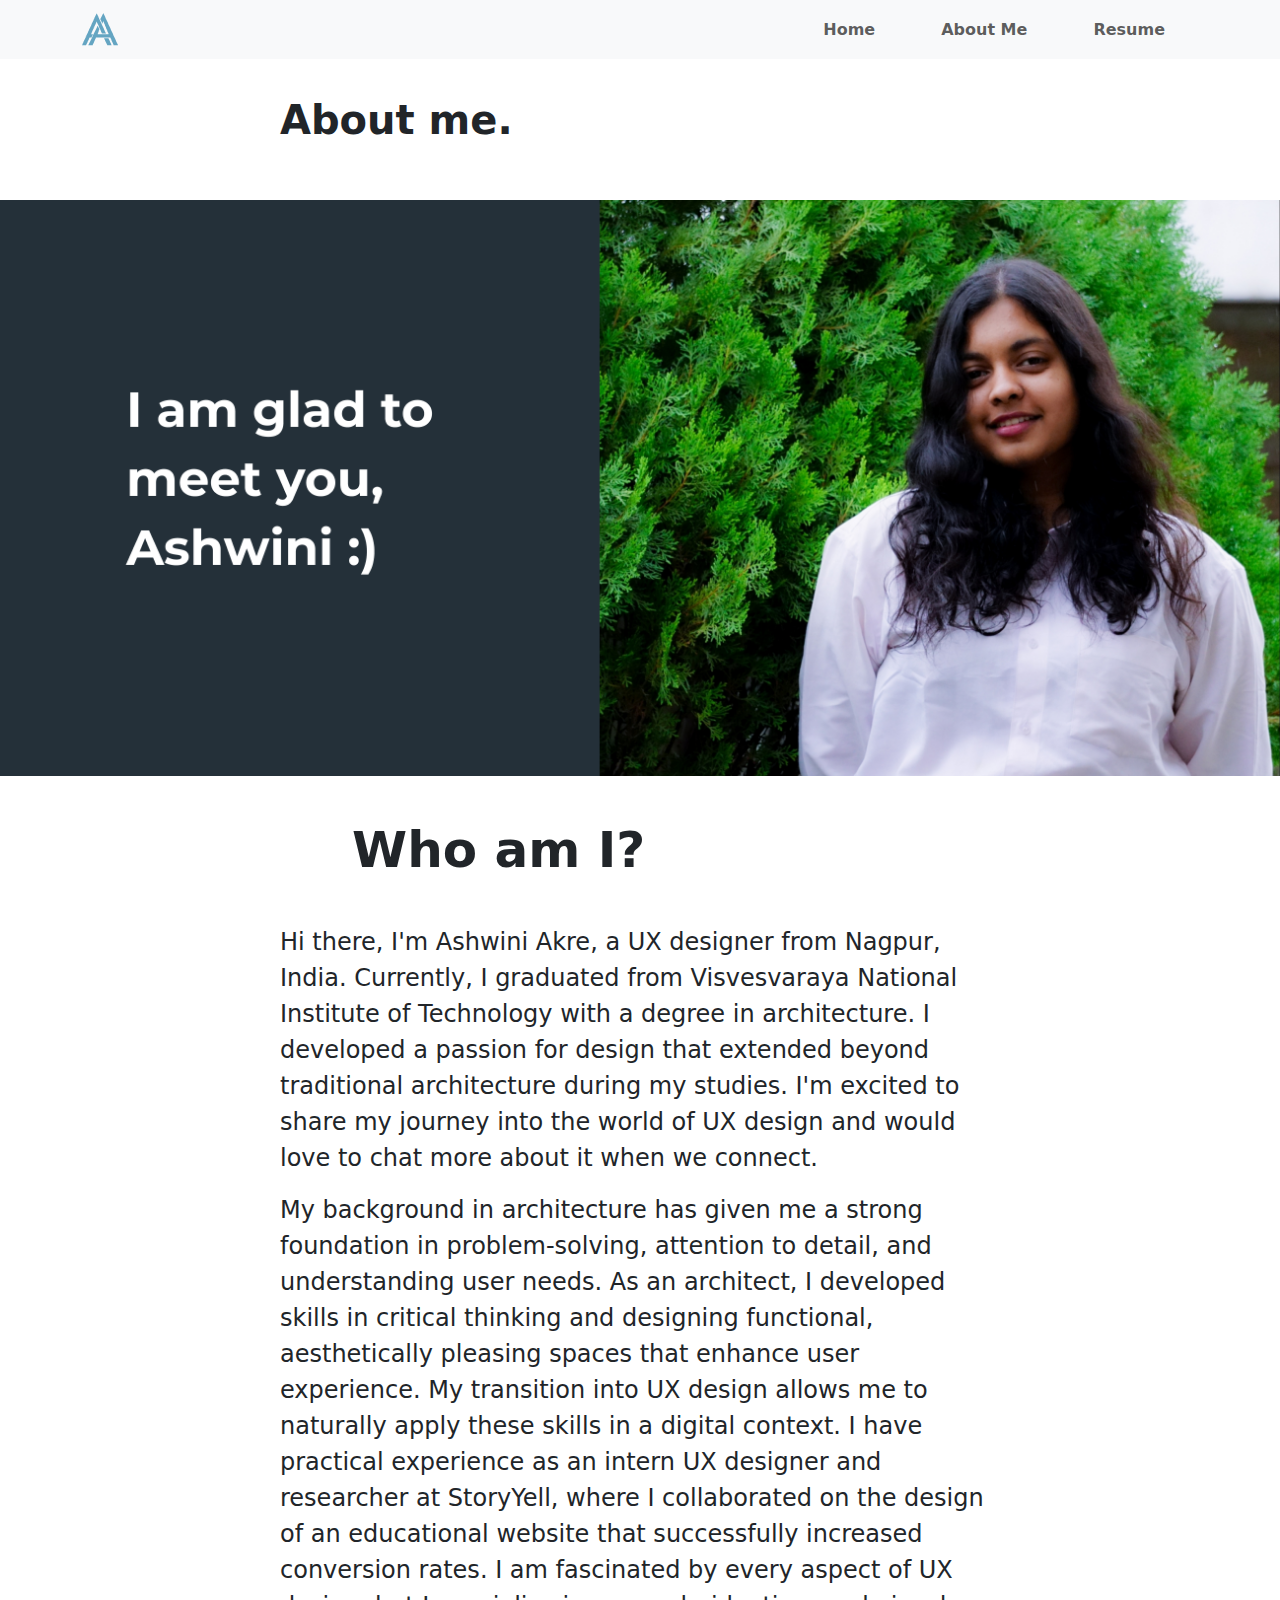
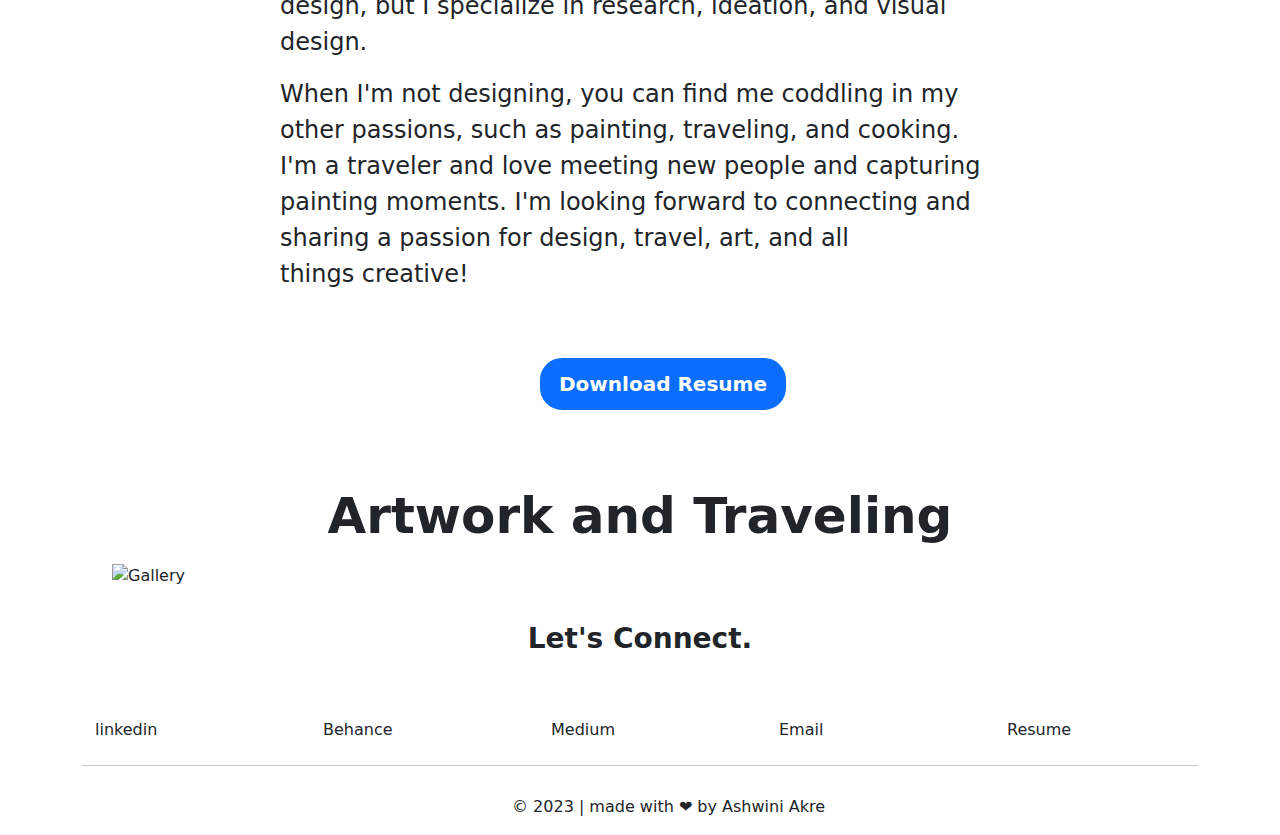
==== about.html @ 9bf88cab "Add files via upload" ====
<!DOCTYPE html>
<html lang="en">

<head>
  <meta charset="UTF-8" />
  <meta meta name="viewport" content="width=device-width, initial-scale=1.0" />
  <title>About Me | Ashwini's Portfolio</title>
  <link href="https://cdn.jsdelivr.net/npm/bootstrap@5.3.0/dist/css/bootstrap.min.css" rel="stylesheet" />
  <link rel="icon" sizes="192x192" href="img/LOGO.png">

  <style>
    body {
      background-color: #ffffff;
    }

    .image {
      max-width: 100%;
      max-height: 100%;
    }

    .navbar {
        margin-bottom: 20px;
      }

      .nav-item:hover {
        text-decoration: underline;
      }

      .navbar-nav .nav-link {
        margin-right: 25px;
        margin-left: 25px;
      }
    
    .btn-lg {
        border-radius: 22px;
        color: #000000;
        border-width: 3px;
        color: #ffffff;
        transition: background-color 0.3s ease;
      }

       .fs-4{
        padding: 20px 70px 20px 70px;
      }

      .col-md-auto{
        padding-left: 40%;  padding-top: 5%;
      }

      .container h2{
        padding-top: 5%;
      }

      .blocktext {
         margin-left: auto;
         margin-right: auto;
         width: 45rem;
      }
  </style>
</head>

<body>
  <nav class="navbar navbar-expand-lg navbar-light bg-light fixed-top">
    <div class="container">
      <a class="navbar-brand" href="index.html"><img src="img/LOGO.png" alt="" /></a>
      <button class="navbar-toggler" type="button" data-bs-toggle="collapse" data-bs-target="#navbarNav"
        aria-controls="navbarNav" aria-expanded="false" aria-label="Toggle navigation">
        <span class="navbar-toggler-icon"></span>
      </button>
      <div class="collapse navbar-collapse" id="navbarNav">
        <ul class="navbar-nav ms-auto">
          <li class="nav-item">
            <a class="nav-link" href="index.html"><b>Home</b></a>
          </li>
          <li class="nav-item">
            <a class="nav-link" href="about.html"><b>About Me</b></a>
          </li>
          <li class="nav-item">
            <a class="nav-link" href="RESUME.pdf"><b>Resume</b></a>
          </li>
        </ul>
      </div>
    </div>
  </nav>
  <br><br><br><br>

  <h1 class="fw-bold blocktext style="padding-left: 7.5em;font-size: 50px;">About me.</h1>
  <br><br>
  <img class="image" src="img/me.png" alt="Image">
  <br><br>

  <div class="container">
    <div class="fs-4">
      <h1 class="fw-bold" style="padding-left:4em; font-size: 50px;">Who am I?</h1>
      <br>
      <p class="blocktext">
        Hi there, I'm Ashwini Akre, a UX designer from Nagpur, India. Currently,
        I graduated from Visvesvaraya National Institute of Technology with a
        degree in architecture. I developed a passion for design that extended
        beyond traditional architecture during my studies. I'm excited to
        share my journey into the world of UX design and would love to chat more
        about it when we connect.
      </p>
      <p class="blocktext">
        My background in architecture has given me a strong foundation in
        problem-solving, attention to detail, and understanding user needs. As
        an architect, I developed skills in critical thinking and designing
        functional, aesthetically pleasing spaces that enhance user experience.
        My transition into UX design allows me to naturally apply these skills
        in a digital context. I have practical experience as an intern UX
        designer and researcher at StoryYell, where I collaborated on the design
        of an educational website that successfully increased conversion rates.
        I am fascinated by every aspect of UX design, but I specialize in
        research, ideation, and visual design.
      </p>
      <p class="blocktext">
        When I'm not designing, you can find me coddling in my other passions,
        such as painting, traveling, and cooking. I'm a traveler and love
        meeting new people and capturing painting moments. I'm looking forward
        to connecting and sharing a passion for design, travel, art, and all
        things creative!
      </p>
      <div class="row">
        <div class="col-md-auto">
          <a href="RESUME.pdf" class="btn btn-primary btn-lg center fw-bold">Download Resume</a>
        </div>
      </div>
    </div>
  </div>


  <div class="container">
    <h2 class="fw-bold text-center" style="font-size:50px">Artwork and Traveling</h2>
    <img class="image" src="img/PHOTOS.png" alt="Gallery" style="padding:10px 30px 10px 30px;">
  </div>
  <br>
  <div class="container" style="padding-bottom:1%;">
    <h3 class="text-center fw-bold">Let's Connect.</h3>
      <br> <br>
    <div class="row">
      <div class="col align-self-center">
          <a href="https://www.linkedin.com/in/ashwiniakre/" class="btn btn center" aria-current="page">linkedin</a>
      </div>
      <div class="col align-self-center">
        <a href="https://www.behance.net/20ashwiniakre" class="btn btn center" aria-current="page">Behance</a>
      </div>
      <div class="col align-self-center">
        <a href="https://medium.com/@ashwiniakre204" class="btn btn center" aria-current="page">Medium</a>
      </div>
      <div class="col align-self-center">
        <a href="mailto:ashwiniakre204@gmail.com" class="btn btn center" aria-current="page">Email</a>
      </div>
      <div class="col align-self-center">
        <a href="RESUME.pdf" class="btn btn center" aria-current="page">Resume</i></a>
      </div>
    </div>
    <hr>
  </div>
  <div class="fw-light" style="padding-left: 40%;">
    <p>© 2023&nbsp;| made with ❤ by Ashwini Akre</p>
  </div>
  <script src="https://cdn.jsdelivr.net/npm/bootstrap@5.3.0/dist/js/bootstrap.bundle.min.js"></script>
</body>

</html>
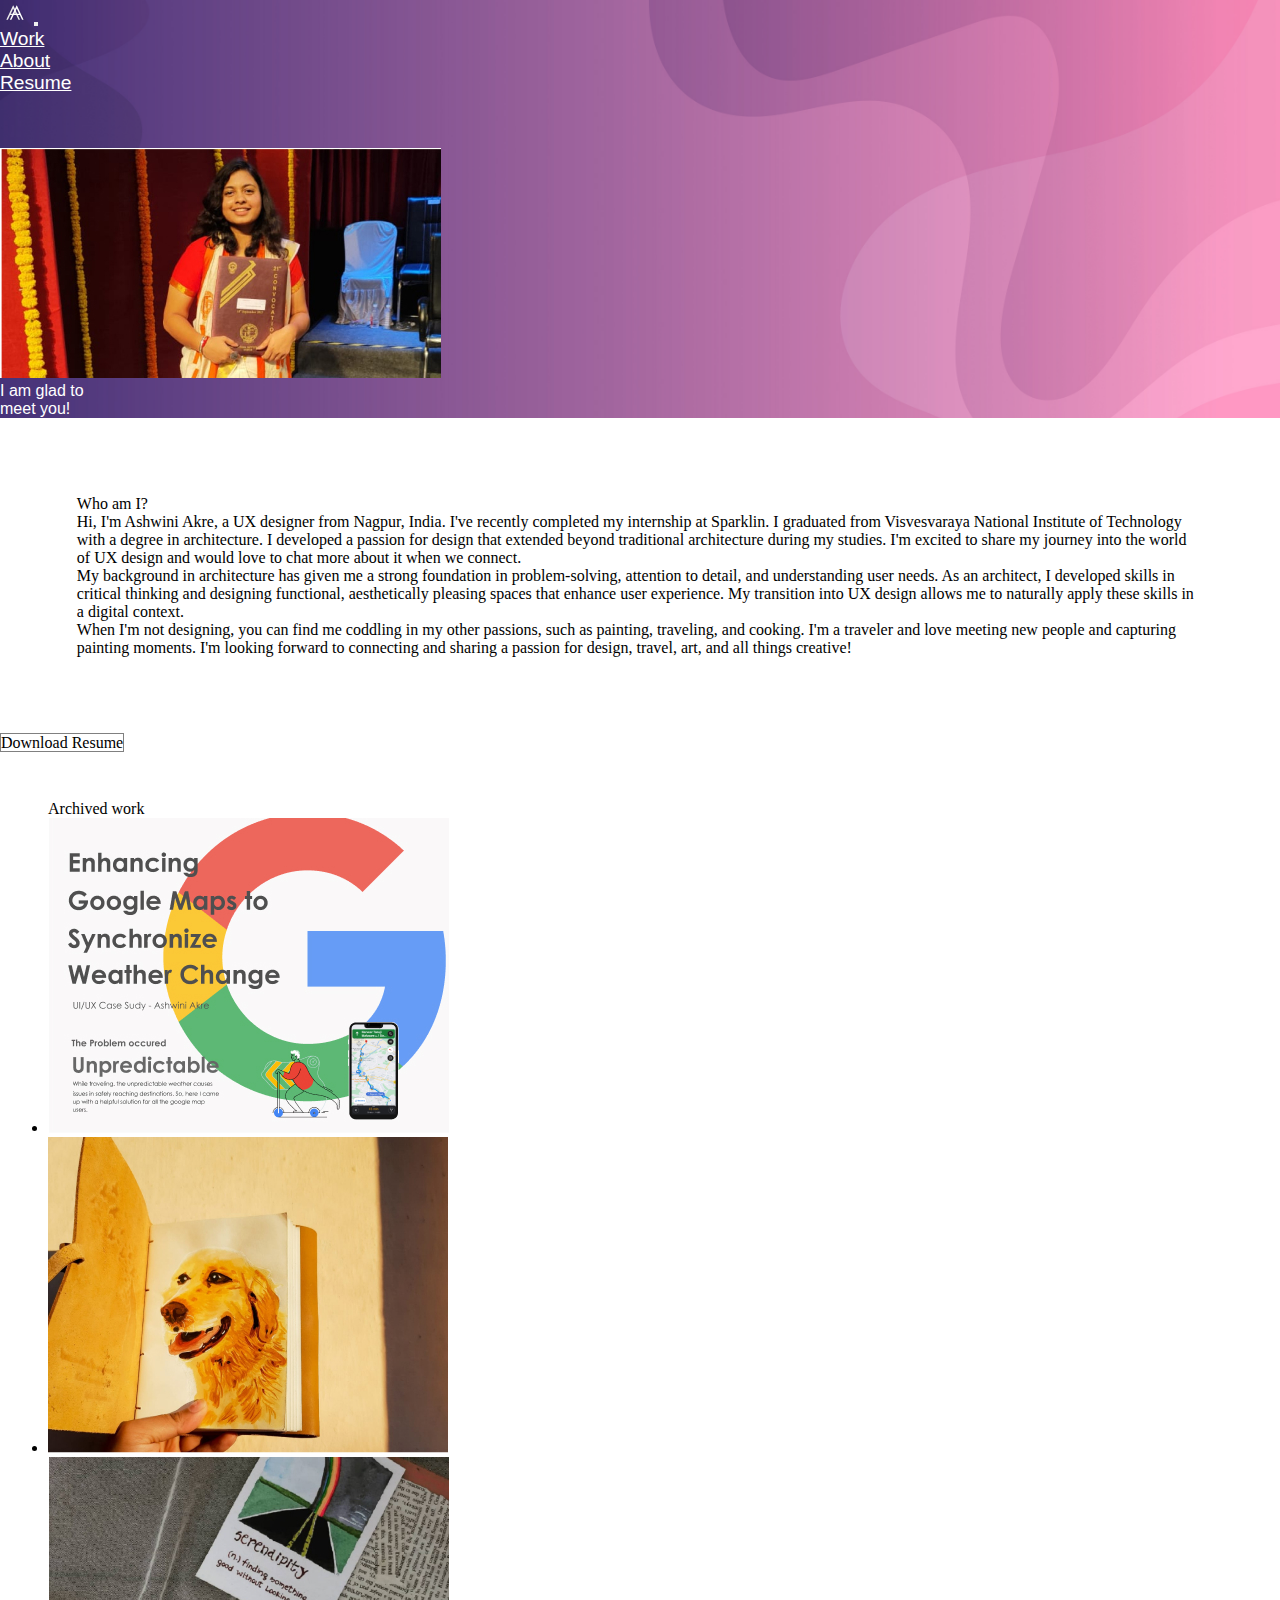
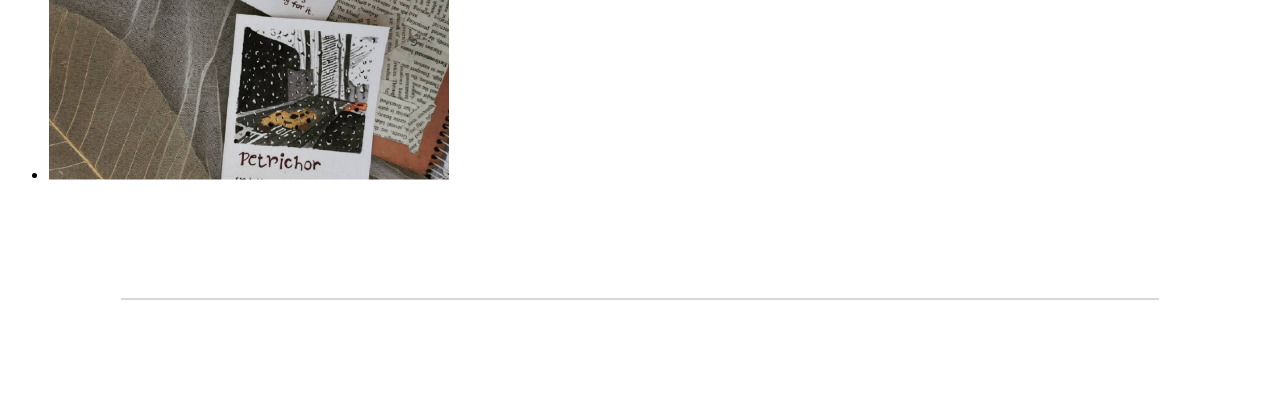
==== commit 30464cb4: "Add files via upload" ====
--- a/about.html
+++ b/about.html
@@ -1,165 +1,135 @@
-<!DOCTYPE html>
-<html lang="en">
+<!doctype html>
+<html>
 
 <head>
-  <meta charset="UTF-8" />
-  <meta meta name="viewport" content="width=device-width, initial-scale=1.0" />
-  <title>About Me | Ashwini's Portfolio</title>
-  <link href="https://cdn.jsdelivr.net/npm/bootstrap@5.3.0/dist/css/bootstrap.min.css" rel="stylesheet" />
-  <link rel="icon" sizes="192x192" href="img/LOGO.png">
+    <meta name="viewport" content="width=device-width, initial-scale=1" />
+    <link href="https://cdn.jsdelivr.net/npm/bootstrap@5.3.2/dist/css/bootstrap.min.css" rel="stylesheet"
+        integrity="sha384-T3c6CoIi6uLrA9TneNEoa7RxnatzjcDSCmG1MXxSR1GAsXEV/Dwwykc2MPK8M2HN" crossorigin="anonymous" />
+    <script src="https://cdn.jsdelivr.net/npm/bootstrap@5.3.2/dist/js/bootstrap.bundle.min.js"></script>
+    <link rel="stylesheet" href="style.css" />
+    <style>
+        .img-fluid {
+            background-image: url("img/background.jpg");
+            min-height: 23rem;
 
-  <style>
-    body {
-      background-color: #ffffff;
-    }
+            max-width: 100%;
+            background-position: center;
+            background-repeat: no-repeat;
+            background-size: cover;
+        }
 
-    .image {
-      max-width: 100%;
-      max-height: 100%;
-    }
-
-    .navbar {
-        margin-bottom: 20px;
-      }
-
-      .nav-item:hover {
-        text-decoration: underline;
-      }
-
-      .navbar-nav .nav-link {
-        margin-right: 25px;
-        margin-left: 25px;
-      }
-    
-    .btn-lg {
-        border-radius: 22px;
-        color: #000000;
-        border-width: 3px;
-        color: #ffffff;
-        transition: background-color 0.3s ease;
-      }
-
-       .fs-4{
-        padding: 20px 70px 20px 70px;
-      }
-
-      .col-md-auto{
-        padding-left: 40%;  padding-top: 5%;
-      }
-
-      .container h2{
-        padding-top: 5%;
-      }
-
-      .blocktext {
-         margin-left: auto;
-         margin-right: auto;
-         width: 45rem;
-      }
-  </style>
+        .container {
+            padding-top: 6vh;
+        }
+    </style>
+    <link rel="icon" sizes="192x192" href="img/LOGO.svg" />
 </head>
 
 <body>
-  <nav class="navbar navbar-expand-lg navbar-light bg-light fixed-top">
+    <div class="img-fluid">
+        <div class="container-fluid">
+            <nav class="navbar navbar-expand-lg navbar-light">
+                <div class="container-fluid">
+                    <img src="img/LOGO.svg" alt="Logo" width="30" height="24" />
+                    <button class="navbar-toggler" type="button" data-bs-toggle="collapse"
+                        data-bs-target="#navbarSupportedContent" aria-controls="navbarSupportedContent"
+                        aria-expanded="false" aria-label="Toggle navigation">
+                        <span class="navbar-toggler-icon"></span>
+                    </button>
+                    <div class="collapse navbar-collapse justify-content-end" id="navbarSupportedContent">
+                        <ul class="navbar-nav text-center mb-2 mb-lg-0">
+                            <li class="nav-item">
+                                <a class="nav-link" href="index.html">Work</a>
+                            </li>
+                            <li class="nav-item">
+                                <a class="nav-link active link-underline-light" aria-current="page"
+                                    href="about.html">About</a>
+                            </li>
+                            <li class="nav-item">
+                                <a class="nav-link" href="RESUME.pdf">Resume</a>
+                            </li>
+                        </ul>
+                    </div>
+                </div>
+            </nav>
+        </div>
+        <div class="container text-center">
+            <div class="row">
+                <div class="col">
+                    <img src="img/About/Graduation.jpg" class="rounded float-center" alt="Graduation_image">
+                </div>
+                <div class="col fw-bold" style="color: #ffffff;">
+                    <p class="fs-1"> I am glad to <br>meet you!</p>
+                </div>
+            </div>
+        </div>
+        <!-- <div class="container">
+            <div class="row">
+                <div class="col col-lg-6">
+                    <img src="img/Graduation_1.jpg" class="rounded float-start" alt="Graduation">
+                </div>
+                
+                <div class="col col-lg-3 fw-bold" style="color: #ffffff;">
+                    <p class="fs-1"> I am glad to meet you!</p>
+                </div>
+            </div>               
+        </div>> -->
+    </div>
+    <div class="container" style="padding: 6%;">
+        <div class="test-start fw-bold fs-5">Who am I&#63;</div>
+        <p class="text-start fs-6 lh-base">Hi, I'm Ashwini Akre, a UX designer from Nagpur, India. I've recently
+            completed my internship at Sparklin. I graduated from Visvesvaraya National Institute of Technology with a
+            degree in architecture. I developed a passion for design that extended beyond traditional architecture
+            during my studies. I'm excited to share my journey into the world of UX design and would love to chat more
+            about it when we connect.</p>
+        <p class="text-start fs-6">My background in architecture has given me a strong foundation in problem-solving,
+            attention to detail, and understanding user needs. As an architect, I developed skills in critical thinking
+            and designing functional, aesthetically pleasing spaces that enhance user experience. My transition into UX
+            design allows me to naturally apply these skills in a digital context.</p>
+        <p class="text-start fs-6">When I'm not designing, you can find me coddling in my other passions, such as
+            painting, traveling, and cooking. I'm a traveler and love meeting new people and capturing painting moments.
+            I'm looking forward to connecting and sharing a passion for design, travel, art, and all things creative!
+        </p>
+    </div>
+    <div class="text-center">
+        <a class="btn">Download Resume</a>
+    </div>
+    <div class="text-center" style="margin: 3rem;">
+        <p class="fs-2">Archived work</p>
+        <ul class="nav justify-content-center">
+            <li class="nav-item">
+                <img src="img/About/google.jpg" alt="">
+            </li>
+            <li class="nav-item">
+                <img src="img/About/art_1.jpg" alt="">
+            </li>
+            <li class="nav-item">
+                <img src="img/About/art_2.jpg" alt="">
+            </li>
+        </ul>
+    </div>
     <div class="container">
-      <a class="navbar-brand" href="index.html"><img src="img/LOGO.png" alt="" /></a>
-      <button class="navbar-toggler" type="button" data-bs-toggle="collapse" data-bs-target="#navbarNav"
-        aria-controls="navbarNav" aria-expanded="false" aria-label="Toggle navigation">
-        <span class="navbar-toggler-icon"></span>
-      </button>
-      <div class="collapse navbar-collapse" id="navbarNav">
-        <ul class="navbar-nav ms-auto">
-          <li class="nav-item">
-            <a class="nav-link" href="index.html"><b>Home</b></a>
-          </li>
-          <li class="nav-item">
-            <a class="nav-link" href="about.html"><b>About Me</b></a>
-          </li>
-          <li class="nav-item">
-            <a class="nav-link" href="RESUME.pdf"><b>Resume</b></a>
-          </li>
+        <svg xmlns="http://www.w3.org/2000/svg" width="100%" height="2" viewBox="0 0 1038 2" fill="none">
+            <path d="M0 1L1038 1.00009" stroke="#AEAEAE" stroke-width="1" />
+        </svg>
+        <ul class="nav justify-content-center">
+            <li class="nav-item px-2">
+                <a class="nav-link text-secondary" href="https://www.linkedin.com/in/ashwiniakre/">Linkedin</a>
+            </li>
+            <li class="nav-item px-2">
+                <a class="nav-link text-secondary" href="https://www.behance.net/20ashwiniakre">Behance</a>
+            </li>
+            <li class="nav-item px-2">
+                <a class="nav-link text-secondary" href="https://medium.com/@ashwiniakre204">Medium</a>
+            </li>
+            <li class="nav-item px-2">
+                <a class="nav-link text-secondary" href="mailto:ashwiniakre204@gmail.com">Email</a>
+            </li>
+            <li class="nav-item">
+                <a class="nav-link text-secondary" href="RESUME.pdf">Resume</a>
+            </li>
         </ul>
-      </div>
     </div>
-  </nav>
-  <br><br><br><br>
-
-  <h1 class="fw-bold blocktext style="padding-left: 7.5em;font-size: 50px;">About me.</h1>
-  <br><br>
-  <img class="image" src="img/me.png" alt="Image">
-  <br><br>
-
-  <div class="container">
-    <div class="fs-4">
-      <h1 class="fw-bold" style="padding-left:4em; font-size: 50px;">Who am I?</h1>
-      <br>
-      <p class="blocktext">
-        Hi there, I'm Ashwini Akre, a UX designer from Nagpur, India. Currently,
-        I graduated from Visvesvaraya National Institute of Technology with a
-        degree in architecture. I developed a passion for design that extended
-        beyond traditional architecture during my studies. I'm excited to
-        share my journey into the world of UX design and would love to chat more
-        about it when we connect.
-      </p>
-      <p class="blocktext">
-        My background in architecture has given me a strong foundation in
-        problem-solving, attention to detail, and understanding user needs. As
-        an architect, I developed skills in critical thinking and designing
-        functional, aesthetically pleasing spaces that enhance user experience.
-        My transition into UX design allows me to naturally apply these skills
-        in a digital context. I have practical experience as an intern UX
-        designer and researcher at StoryYell, where I collaborated on the design
-        of an educational website that successfully increased conversion rates.
-        I am fascinated by every aspect of UX design, but I specialize in
-        research, ideation, and visual design.
-      </p>
-      <p class="blocktext">
-        When I'm not designing, you can find me coddling in my other passions,
-        such as painting, traveling, and cooking. I'm a traveler and love
-        meeting new people and capturing painting moments. I'm looking forward
-        to connecting and sharing a passion for design, travel, art, and all
-        things creative!
-      </p>
-      <div class="row">
-        <div class="col-md-auto">
-          <a href="RESUME.pdf" class="btn btn-primary btn-lg center fw-bold">Download Resume</a>
-        </div>
-      </div>
-    </div>
-  </div>
-
-
-  <div class="container">
-    <h2 class="fw-bold text-center" style="font-size:50px">Artwork and Traveling</h2>
-    <img class="image" src="img/PHOTOS.png" alt="Gallery" style="padding:10px 30px 10px 30px;">
-  </div>
-  <br>
-  <div class="container" style="padding-bottom:1%;">
-    <h3 class="text-center fw-bold">Let's Connect.</h3>
-      <br> <br>
-    <div class="row">
-      <div class="col align-self-center">
-          <a href="https://www.linkedin.com/in/ashwiniakre/" class="btn btn center" aria-current="page">linkedin</a>
-      </div>
-      <div class="col align-self-center">
-        <a href="https://www.behance.net/20ashwiniakre" class="btn btn center" aria-current="page">Behance</a>
-      </div>
-      <div class="col align-self-center">
-        <a href="https://medium.com/@ashwiniakre204" class="btn btn center" aria-current="page">Medium</a>
-      </div>
-      <div class="col align-self-center">
-        <a href="mailto:ashwiniakre204@gmail.com" class="btn btn center" aria-current="page">Email</a>
-      </div>
-      <div class="col align-self-center">
-        <a href="RESUME.pdf" class="btn btn center" aria-current="page">Resume</i></a>
-      </div>
-    </div>
-    <hr>
-  </div>
-  <div class="fw-light" style="padding-left: 40%;">
-    <p>© 2023&nbsp;| made with ❤ by Ashwini Akre</p>
-  </div>
-  <script src="https://cdn.jsdelivr.net/npm/bootstrap@5.3.0/dist/js/bootstrap.bundle.min.js"></script>
 </body>
 
 </html>--- a/style.css
+++ b/style.css
@@ -0,0 +1,67 @@
+* {
+    margin: 0rem;
+    padding: 0rem;
+    box-sizing: border-box;
+}
+
+.img-fluid {
+    background-image: url("img/background.jpg");
+    min-height: 30rem;
+    max-width: 100%;
+    background-position: center;
+    background-repeat: no-repeat;
+    background-size: cover;
+    color: #FFFFFF;
+    font-family: "open sans-regular", Helvetica;
+}
+
+.active {
+    font-family: "open sans-regular", Helvetica;
+    color: #FFFFFF;
+}
+
+.nav-link {
+    font-size: 1.2rem;
+    font-weight: 500;
+    color: #FFFFFF;
+    font-family: "open sans-regular", Helvetica;
+}
+
+.intro-section {
+    padding-top: 6rem;
+    font-family: "open sans-regular", Helvetica;
+}
+
+.container-lg {
+    padding: 10rem 0rem 10rem 0rem;
+}
+
+.footer {
+    position: sticky;
+    left: 0rem;
+    padding-bottom: 0rem;
+    width: 100%;
+    background-color: red;
+    color: white;
+    text-align: center;
+}
+
+.project-btn {
+    background-color: #FFFFFF;
+    color: #000000;
+    font-family: "open sans-regular", Helvetica;
+    font-size: 1.2rem;
+    font-weight: 500;
+    border-radius: 0.5rem;
+    padding: 0.5rem 1rem 0.5rem 1rem;
+    border: 0.1rem solid #000000;
+}
+
+.btn {
+    background-color: white;
+    color: black;
+    text-align: center;
+    text-decoration: none;
+    cursor: pointer;
+    border: 0.1rem solid grey;
+}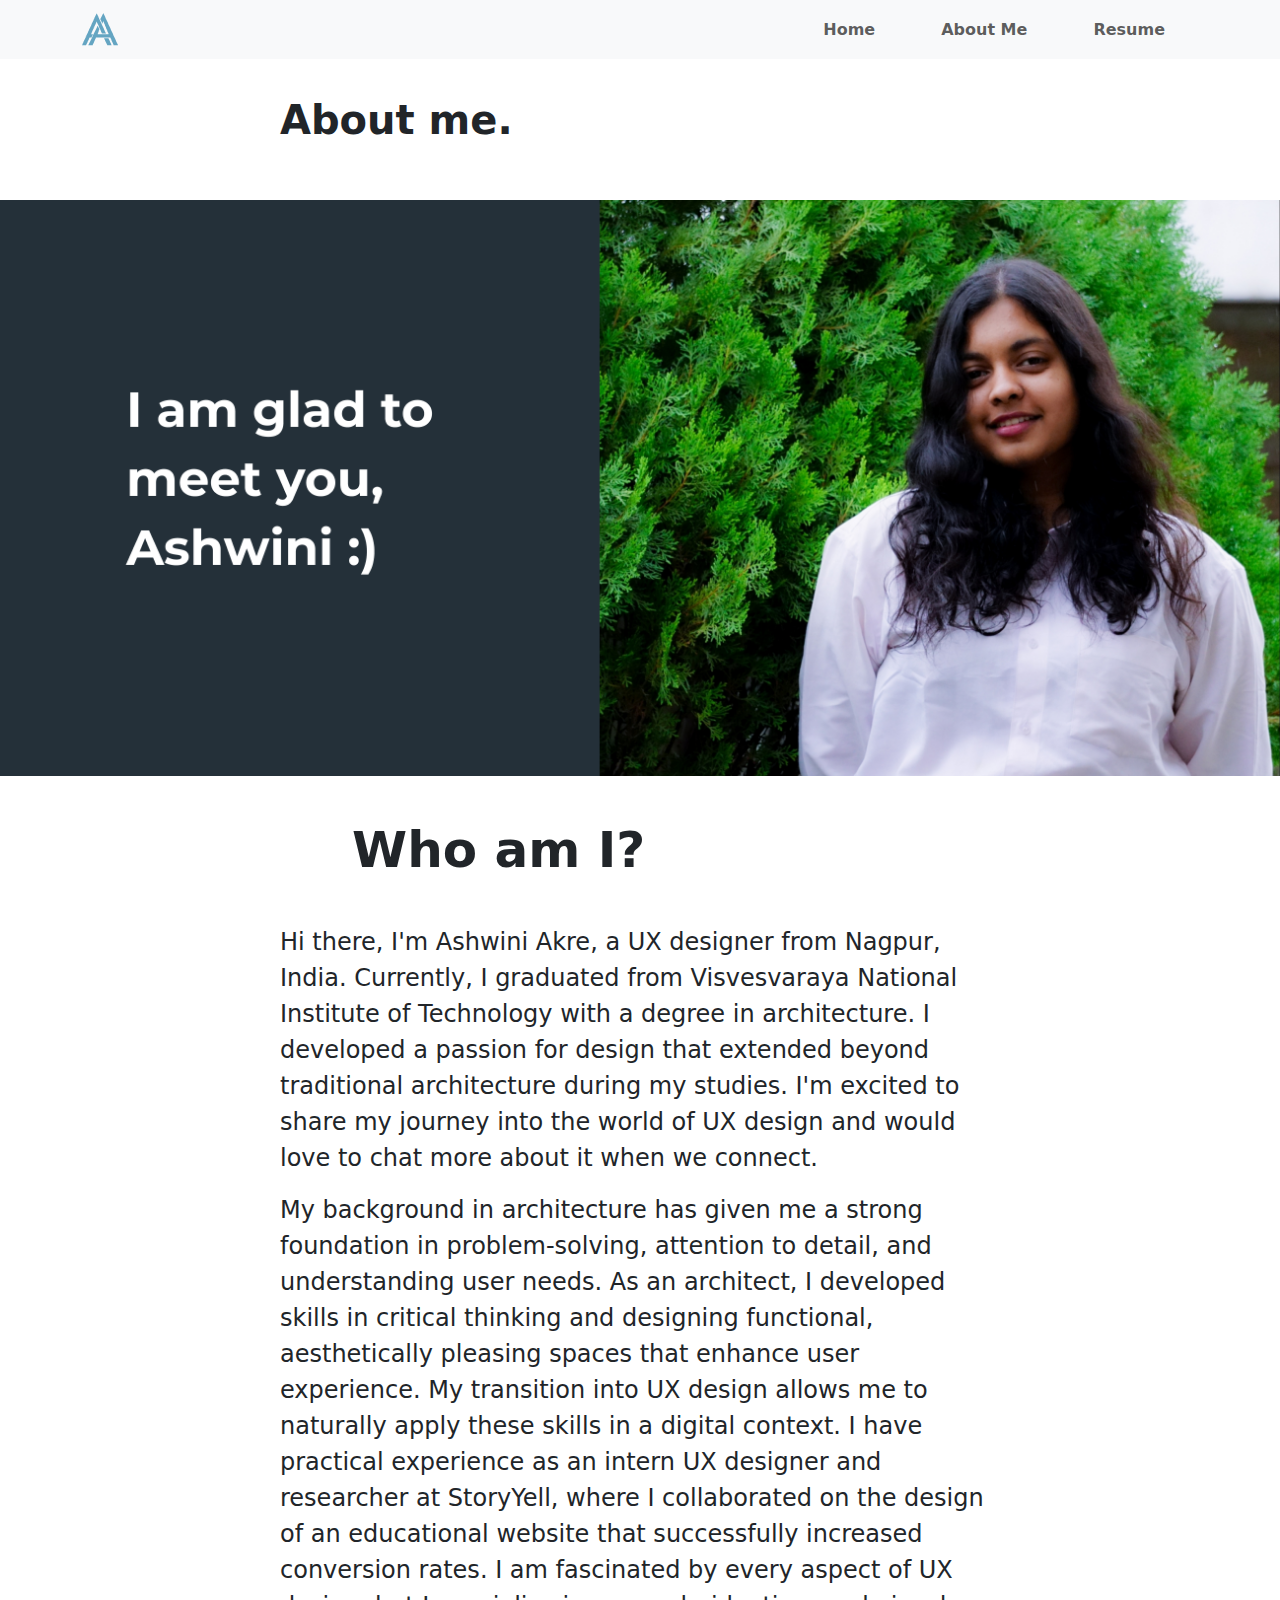
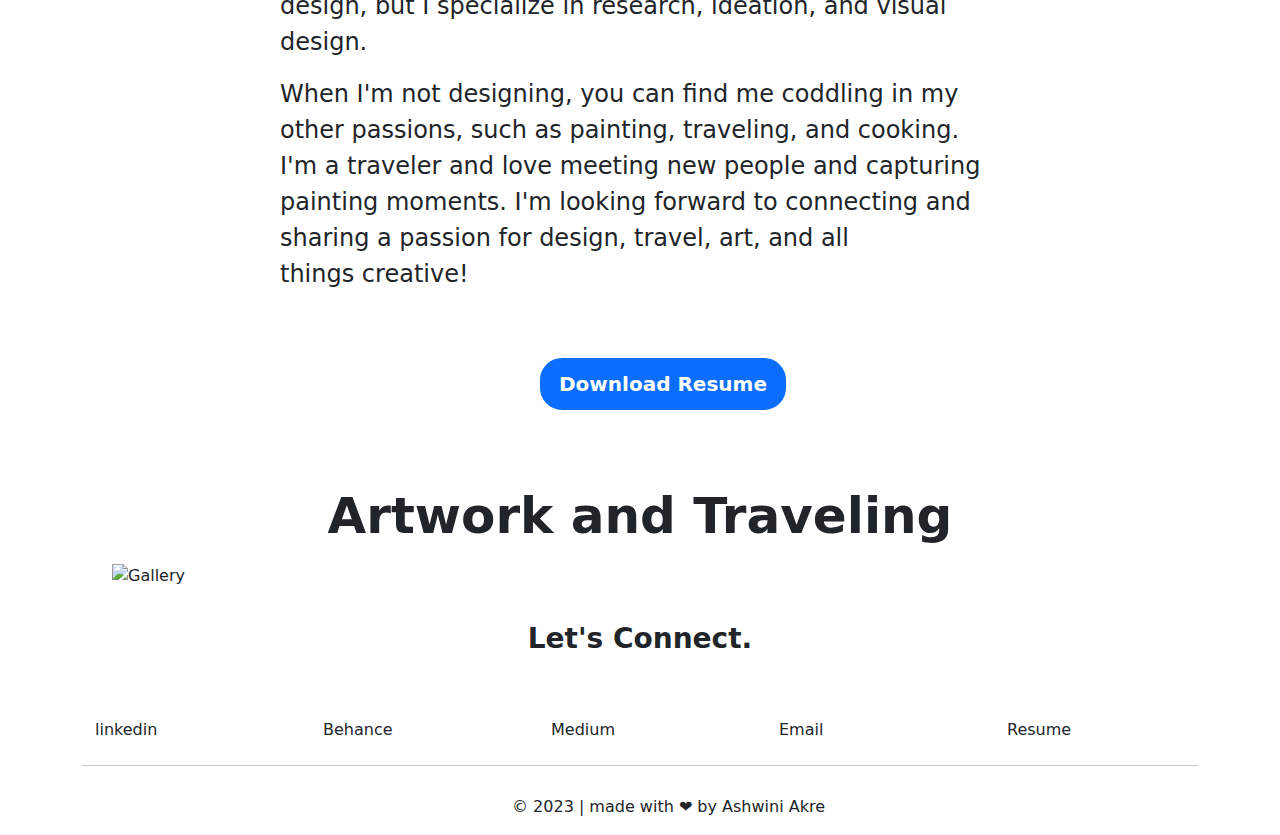
==== commit cb0ad3ed: "update" ====
--- a/about.html
+++ b/about.html
@@ -1,135 +1,165 @@
-<!doctype html>
-<html>
+<!DOCTYPE html>
+<html lang="en">
 
 <head>
-    <meta name="viewport" content="width=device-width, initial-scale=1" />
-    <link href="https://cdn.jsdelivr.net/npm/bootstrap@5.3.2/dist/css/bootstrap.min.css" rel="stylesheet"
-        integrity="sha384-T3c6CoIi6uLrA9TneNEoa7RxnatzjcDSCmG1MXxSR1GAsXEV/Dwwykc2MPK8M2HN" crossorigin="anonymous" />
-    <script src="https://cdn.jsdelivr.net/npm/bootstrap@5.3.2/dist/js/bootstrap.bundle.min.js"></script>
-    <link rel="stylesheet" href="style.css" />
-    <style>
-        .img-fluid {
-            background-image: url("img/background.jpg");
-            min-height: 23rem;
+  <meta charset="UTF-8" />
+  <meta meta name="viewport" content="width=device-width, initial-scale=1.0" />
+  <title>About Me | Ashwini's Portfolio</title>
+  <link href="https://cdn.jsdelivr.net/npm/bootstrap@5.3.0/dist/css/bootstrap.min.css" rel="stylesheet" />
+  <link rel="icon" sizes="192x192" href="img/LOGO.png">
 
-            max-width: 100%;
-            background-position: center;
-            background-repeat: no-repeat;
-            background-size: cover;
-        }
+  <style>
+    body {
+      background-color: #ffffff;
+    }
 
-        .container {
-            padding-top: 6vh;
-        }
-    </style>
-    <link rel="icon" sizes="192x192" href="img/LOGO.svg" />
+    .image {
+      max-width: 100%;
+      max-height: 100%;
+    }
+
+    .navbar {
+        margin-bottom: 20px;
+      }
+
+      .nav-item:hover {
+        text-decoration: underline;
+      }
+
+      .navbar-nav .nav-link {
+        margin-right: 25px;
+        margin-left: 25px;
+      }
+    
+    .btn-lg {
+        border-radius: 22px;
+        color: #000000;
+        border-width: 3px;
+        color: #ffffff;
+        transition: background-color 0.3s ease;
+      }
+
+       .fs-4{
+        padding: 20px 70px 20px 70px;
+      }
+
+      .col-md-auto{
+        padding-left: 40%;  padding-top: 5%;
+      }
+
+      .container h2{
+        padding-top: 5%;
+      }
+
+      .blocktext {
+         margin-left: auto;
+         margin-right: auto;
+         width: 45rem;
+      }
+  </style>
 </head>
 
 <body>
-    <div class="img-fluid">
-        <div class="container-fluid">
-            <nav class="navbar navbar-expand-lg navbar-light">
-                <div class="container-fluid">
-                    <img src="img/LOGO.svg" alt="Logo" width="30" height="24" />
-                    <button class="navbar-toggler" type="button" data-bs-toggle="collapse"
-                        data-bs-target="#navbarSupportedContent" aria-controls="navbarSupportedContent"
-                        aria-expanded="false" aria-label="Toggle navigation">
-                        <span class="navbar-toggler-icon"></span>
-                    </button>
-                    <div class="collapse navbar-collapse justify-content-end" id="navbarSupportedContent">
-                        <ul class="navbar-nav text-center mb-2 mb-lg-0">
-                            <li class="nav-item">
-                                <a class="nav-link" href="index.html">Work</a>
-                            </li>
-                            <li class="nav-item">
-                                <a class="nav-link active link-underline-light" aria-current="page"
-                                    href="about.html">About</a>
-                            </li>
-                            <li class="nav-item">
-                                <a class="nav-link" href="RESUME.pdf">Resume</a>
-                            </li>
-                        </ul>
-                    </div>
-                </div>
-            </nav>
+  <nav class="navbar navbar-expand-lg navbar-light bg-light fixed-top">
+    <div class="container">
+      <a class="navbar-brand" href="index.html"><img src="img/LOGO.png" alt="" /></a>
+      <button class="navbar-toggler" type="button" data-bs-toggle="collapse" data-bs-target="#navbarNav"
+        aria-controls="navbarNav" aria-expanded="false" aria-label="Toggle navigation">
+        <span class="navbar-toggler-icon"></span>
+      </button>
+      <div class="collapse navbar-collapse" id="navbarNav">
+        <ul class="navbar-nav ms-auto">
+          <li class="nav-item">
+            <a class="nav-link" href="index.html"><b>Home</b></a>
+          </li>
+          <li class="nav-item">
+            <a class="nav-link" href="about.html"><b>About Me</b></a>
+          </li>
+          <li class="nav-item">
+            <a class="nav-link" href="RESUME.pdf"><b>Resume</b></a>
+          </li>
+        </ul>
+      </div>
+    </div>
+  </nav>
+  <br><br><br><br>
+
+  <h1 class="fw-bold blocktext style="padding-left: 7.5em;font-size: 50px;">About me.</h1>
+  <br><br>
+  <img class="image" src="img/me.png" alt="Image">
+  <br><br>
+
+  <div class="container">
+    <div class="fs-4">
+      <h1 class="fw-bold" style="padding-left:4em; font-size: 50px;">Who am I?</h1>
+      <br>
+      <p class="blocktext">
+        Hi there, I'm Ashwini Akre, a UX designer from Nagpur, India. Currently,
+        I graduated from Visvesvaraya National Institute of Technology with a
+        degree in architecture. I developed a passion for design that extended
+        beyond traditional architecture during my studies. I'm excited to
+        share my journey into the world of UX design and would love to chat more
+        about it when we connect.
+      </p>
+      <p class="blocktext">
+        My background in architecture has given me a strong foundation in
+        problem-solving, attention to detail, and understanding user needs. As
+        an architect, I developed skills in critical thinking and designing
+        functional, aesthetically pleasing spaces that enhance user experience.
+        My transition into UX design allows me to naturally apply these skills
+        in a digital context. I have practical experience as an intern UX
+        designer and researcher at StoryYell, where I collaborated on the design
+        of an educational website that successfully increased conversion rates.
+        I am fascinated by every aspect of UX design, but I specialize in
+        research, ideation, and visual design.
+      </p>
+      <p class="blocktext">
+        When I'm not designing, you can find me coddling in my other passions,
+        such as painting, traveling, and cooking. I'm a traveler and love
+        meeting new people and capturing painting moments. I'm looking forward
+        to connecting and sharing a passion for design, travel, art, and all
+        things creative!
+      </p>
+      <div class="row">
+        <div class="col-md-auto">
+          <a href="RESUME.pdf" class="btn btn-primary btn-lg center fw-bold">Download Resume</a>
         </div>
-        <div class="container text-center">
-            <div class="row">
-                <div class="col">
-                    <img src="img/About/Graduation.jpg" class="rounded float-center" alt="Graduation_image">
-                </div>
-                <div class="col fw-bold" style="color: #ffffff;">
-                    <p class="fs-1"> I am glad to <br>meet you!</p>
-                </div>
-            </div>
-        </div>
-        <!-- <div class="container">
-            <div class="row">
-                <div class="col col-lg-6">
-                    <img src="img/Graduation_1.jpg" class="rounded float-start" alt="Graduation">
-                </div>
-                
-                <div class="col col-lg-3 fw-bold" style="color: #ffffff;">
-                    <p class="fs-1"> I am glad to meet you!</p>
-                </div>
-            </div>               
-        </div>> -->
+      </div>
     </div>
-    <div class="container" style="padding: 6%;">
-        <div class="test-start fw-bold fs-5">Who am I&#63;</div>
-        <p class="text-start fs-6 lh-base">Hi, I'm Ashwini Akre, a UX designer from Nagpur, India. I've recently
-            completed my internship at Sparklin. I graduated from Visvesvaraya National Institute of Technology with a
-            degree in architecture. I developed a passion for design that extended beyond traditional architecture
-            during my studies. I'm excited to share my journey into the world of UX design and would love to chat more
-            about it when we connect.</p>
-        <p class="text-start fs-6">My background in architecture has given me a strong foundation in problem-solving,
-            attention to detail, and understanding user needs. As an architect, I developed skills in critical thinking
-            and designing functional, aesthetically pleasing spaces that enhance user experience. My transition into UX
-            design allows me to naturally apply these skills in a digital context.</p>
-        <p class="text-start fs-6">When I'm not designing, you can find me coddling in my other passions, such as
-            painting, traveling, and cooking. I'm a traveler and love meeting new people and capturing painting moments.
-            I'm looking forward to connecting and sharing a passion for design, travel, art, and all things creative!
-        </p>
+  </div>
+
+
+  <div class="container">
+    <h2 class="fw-bold text-center" style="font-size:50px">Artwork and Traveling</h2>
+    <img class="image" src="img/PHOTOS.png" alt="Gallery" style="padding:10px 30px 10px 30px;">
+  </div>
+  <br>
+  <div class="container" style="padding-bottom:1%;">
+    <h3 class="text-center fw-bold">Let's Connect.</h3>
+      <br> <br>
+    <div class="row">
+      <div class="col align-self-center">
+          <a href="https://www.linkedin.com/in/ashwiniakre/" class="btn btn center" aria-current="page">linkedin</a>
+      </div>
+      <div class="col align-self-center">
+        <a href="https://www.behance.net/20ashwiniakre" class="btn btn center" aria-current="page">Behance</a>
+      </div>
+      <div class="col align-self-center">
+        <a href="https://medium.com/@ashwiniakre204" class="btn btn center" aria-current="page">Medium</a>
+      </div>
+      <div class="col align-self-center">
+        <a href="mailto:ashwiniakre204@gmail.com" class="btn btn center" aria-current="page">Email</a>
+      </div>
+      <div class="col align-self-center">
+        <a href="RESUME.pdf" class="btn btn center" aria-current="page">Resume</i></a>
+      </div>
     </div>
-    <div class="text-center">
-        <a class="btn">Download Resume</a>
-    </div>
-    <div class="text-center" style="margin: 3rem;">
-        <p class="fs-2">Archived work</p>
-        <ul class="nav justify-content-center">
-            <li class="nav-item">
-                <img src="img/About/google.jpg" alt="">
-            </li>
-            <li class="nav-item">
-                <img src="img/About/art_1.jpg" alt="">
-            </li>
-            <li class="nav-item">
-                <img src="img/About/art_2.jpg" alt="">
-            </li>
-        </ul>
-    </div>
-    <div class="container">
-        <svg xmlns="http://www.w3.org/2000/svg" width="100%" height="2" viewBox="0 0 1038 2" fill="none">
-            <path d="M0 1L1038 1.00009" stroke="#AEAEAE" stroke-width="1" />
-        </svg>
-        <ul class="nav justify-content-center">
-            <li class="nav-item px-2">
-                <a class="nav-link text-secondary" href="https://www.linkedin.com/in/ashwiniakre/">Linkedin</a>
-            </li>
-            <li class="nav-item px-2">
-                <a class="nav-link text-secondary" href="https://www.behance.net/20ashwiniakre">Behance</a>
-            </li>
-            <li class="nav-item px-2">
-                <a class="nav-link text-secondary" href="https://medium.com/@ashwiniakre204">Medium</a>
-            </li>
-            <li class="nav-item px-2">
-                <a class="nav-link text-secondary" href="mailto:ashwiniakre204@gmail.com">Email</a>
-            </li>
-            <li class="nav-item">
-                <a class="nav-link text-secondary" href="RESUME.pdf">Resume</a>
-            </li>
-        </ul>
-    </div>
+    <hr>
+  </div>
+  <div class="fw-light" style="padding-left: 40%;">
+    <p>© 2023&nbsp;| made with ❤ by Ashwini Akre</p>
+  </div>
+  <script src="https://cdn.jsdelivr.net/npm/bootstrap@5.3.0/dist/js/bootstrap.bundle.min.js"></script>
 </body>
 
 </html>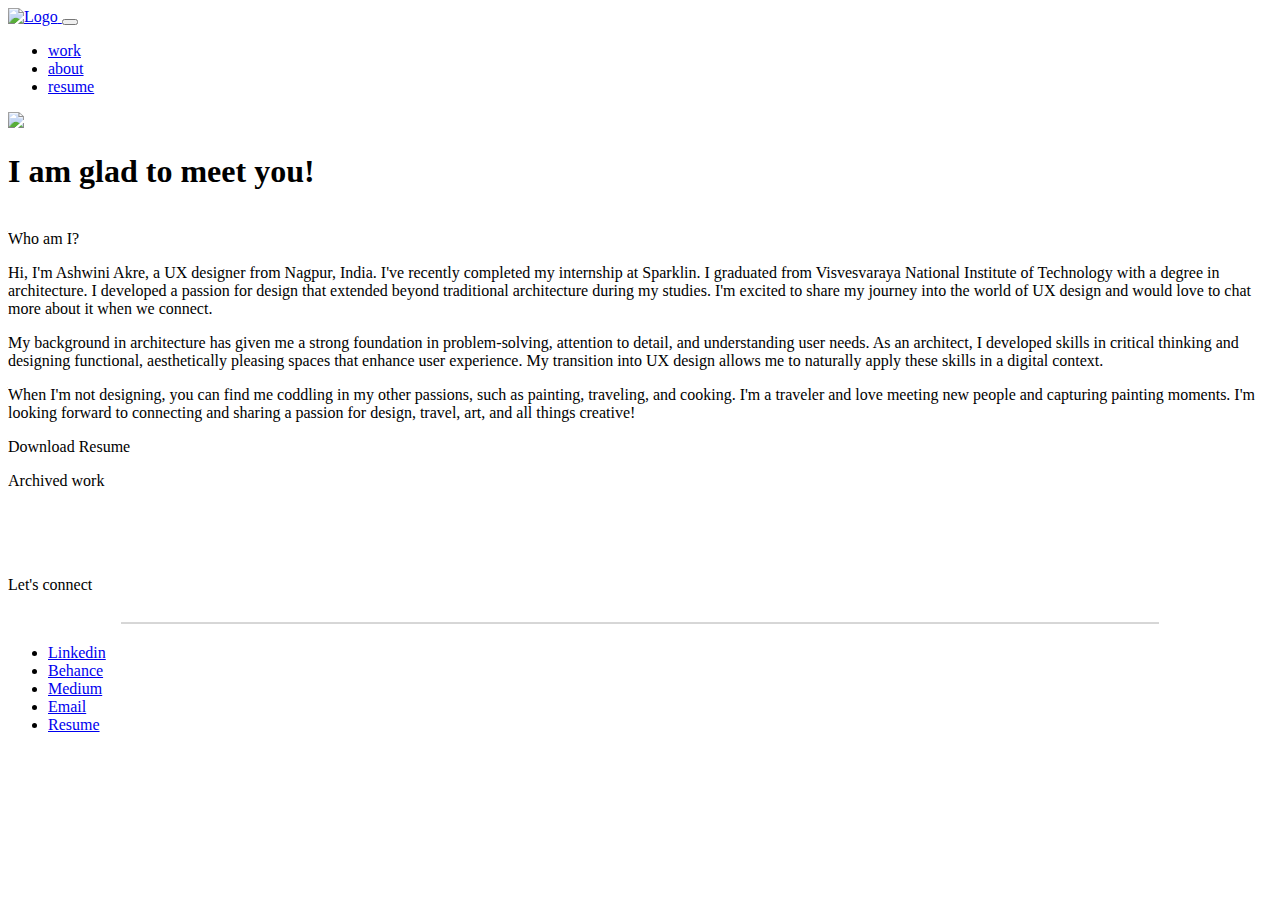
==== commit f43f4ead: "Update about.html" ====
--- a/about.html
+++ b/about.html
@@ -2,164 +2,126 @@
 <html lang="en">
 
 <head>
-  <meta charset="UTF-8" />
-  <meta meta name="viewport" content="width=device-width, initial-scale=1.0" />
-  <title>About Me | Ashwini's Portfolio</title>
-  <link href="https://cdn.jsdelivr.net/npm/bootstrap@5.3.0/dist/css/bootstrap.min.css" rel="stylesheet" />
-  <link rel="icon" sizes="192x192" href="img/LOGO.png">
-
-  <style>
-    body {
-      background-color: #ffffff;
-    }
-
-    .image {
-      max-width: 100%;
-      max-height: 100%;
-    }
-
-    .navbar {
-        margin-bottom: 20px;
-      }
-
-      .nav-item:hover {
-        text-decoration: underline;
-      }
-
-      .navbar-nav .nav-link {
-        margin-right: 25px;
-        margin-left: 25px;
-      }
-    
-    .btn-lg {
-        border-radius: 22px;
-        color: #000000;
-        border-width: 3px;
-        color: #ffffff;
-        transition: background-color 0.3s ease;
-      }
-
-       .fs-4{
-        padding: 20px 70px 20px 70px;
-      }
-
-      .col-md-auto{
-        padding-left: 40%;  padding-top: 5%;
-      }
-
-      .container h2{
-        padding-top: 5%;
-      }
-
-      .blocktext {
-         margin-left: auto;
-         margin-right: auto;
-         width: 45rem;
-      }
-  </style>
+  <meta name="viewport" content="width=device-width, initial-scale=1" />
+  <link href="https://cdn.jsdelivr.net/npm/bootstrap@5.3.2/dist/css/bootstrap.min.css" rel="stylesheet"
+    integrity="sha384-T3c6CoIi6uLrA9TneNEoa7RxnatzjcDSCmG1MXxSR1GAsXEV/Dwwykc2MPK8M2HN" crossorigin="anonymous" />
+  <script src="https://cdn.jsdelivr.net/npm/bootstrap@5.3.2/dist/js/bootstrap.bundle.min.js"></script>
+  <link rel="stylesheet" href="style.css" />
+  <link rel="icon" sizes="192x192" href="img/LOGO.svg" />
 </head>
 
-<body>
-  <nav class="navbar navbar-expand-lg navbar-light bg-light fixed-top">
-    <div class="container">
-      <a class="navbar-brand" href="index.html"><img src="img/LOGO.png" alt="" /></a>
-      <button class="navbar-toggler" type="button" data-bs-toggle="collapse" data-bs-target="#navbarNav"
-        aria-controls="navbarNav" aria-expanded="false" aria-label="Toggle navigation">
-        <span class="navbar-toggler-icon"></span>
-      </button>
-      <div class="collapse navbar-collapse" id="navbarNav">
-        <ul class="navbar-nav ms-auto">
-          <li class="nav-item">
-            <a class="nav-link" href="index.html"><b>Home</b></a>
-          </li>
-          <li class="nav-item">
-            <a class="nav-link" href="about.html"><b>About Me</b></a>
-          </li>
-          <li class="nav-item">
-            <a class="nav-link" href="RESUME.pdf"><b>Resume</b></a>
-          </li>
-        </ul>
+<body data-bs-spy="scroll" data-bs-target="#simple-list-example" data-bs-offset="0" data-bs-smooth-scroll="true">
+  <div class="img-fluid">
+    <nav class="navbar navbar-expand-lg navbar-light px-5 pt-5">
+      <div class="container-fluid px-5">
+        <a href="index.html">
+          <img src="img/logo.svg" class="px-5" alt="Logo" />
+        </a>
+        <button class="navbar-toggler justify-content-center" type="button" data-bs-toggle="collapse"
+          data-bs-target="#navbarSupportedContent" aria-controls="navbarSupportedContent" aria-expanded="false"
+          aria-label="Toggle navigation">
+          <span class="navbar-toggler-icon"></span>
+        </button>
+        <div class="collapse navbar-collapse justify-content-end" id="navbarSupportedContent">
+          <ul class="navbar-nav text-center mb-2 mb-lg-0">
+            <li class="nav-item">
+              <a class="nav-link unactive px-4" href="index.html"> work </a>
+            </li>
+            <li class="nav-item">
+              <a class="nav-link activ fw-bold px-4" aria-current="page" href="about.html">
+                about
+              </a>
+            </li>
+            <li class="nav-item">
+              <a class="nav-link unactive px-4" target="_blank" href="RESUME.pdf">
+                resume
+              </a>
+            </li>
+          </ul>
+        </div>
       </div>
-    </div>
-  </nav>
-  <br><br><br><br>
+    </nav>
 
-  <h1 class="fw-bold blocktext style="padding-left: 7.5em;font-size: 50px;">About me.</h1>
-  <br><br>
-  <img class="image" src="img/me.png" alt="Image">
-  <br><br>
-
-  <div class="container">
-    <div class="fs-4">
-      <h1 class="fw-bold" style="padding-left:4em; font-size: 50px;">Who am I?</h1>
-      <br>
-      <p class="blocktext">
-        Hi there, I'm Ashwini Akre, a UX designer from Nagpur, India. Currently,
-        I graduated from Visvesvaraya National Institute of Technology with a
-        degree in architecture. I developed a passion for design that extended
-        beyond traditional architecture during my studies. I'm excited to
-        share my journey into the world of UX design and would love to chat more
-        about it when we connect.
-      </p>
-      <p class="blocktext">
-        My background in architecture has given me a strong foundation in
-        problem-solving, attention to detail, and understanding user needs. As
-        an architect, I developed skills in critical thinking and designing
-        functional, aesthetically pleasing spaces that enhance user experience.
-        My transition into UX design allows me to naturally apply these skills
-        in a digital context. I have practical experience as an intern UX
-        designer and researcher at StoryYell, where I collaborated on the design
-        of an educational website that successfully increased conversion rates.
-        I am fascinated by every aspect of UX design, but I specialize in
-        research, ideation, and visual design.
-      </p>
-      <p class="blocktext">
-        When I'm not designing, you can find me coddling in my other passions,
-        such as painting, traveling, and cooking. I'm a traveler and love
-        meeting new people and capturing painting moments. I'm looking forward
-        to connecting and sharing a passion for design, travel, art, and all
-        things creative!
-      </p>
-      <div class="row">
-        <div class="col-md-auto">
-          <a href="RESUME.pdf" class="btn btn-primary btn-lg center fw-bold">Download Resume</a>
-        </div>
+    <div class="row g-0 position-relativ mb-5 pd-5">
+      <div class="col-md-1"></div>
+      <div class="col-md-5 mb-md-0 p-md-4">
+        <img src="img/About/Graduation.jpg" class="w-100 pb-5" style="border-style: none;" />
+      </div>
+      <div class="col-md-6 pb-0 my-auto ps-5" style="max-width: 20rem">
+        <h1 class="fw-bold">I am glad to meet you!</h1>
+        <a class="text-decoration-underline p-1 rounded" href="#archivedwork" style="color: white">
+          checkout archived work</a>
       </div>
     </div>
   </div>
+  <div class="container-sm py-5">
+    <div class="test-start fw-bold fs-1">Who am I&#63;</div>
+    <p class="text-start fs-5 lh-base">
+      Hi, I'm Ashwini Akre, a UX designer from Nagpur, India. I've recently
+      completed my internship at Sparklin. I graduated from Visvesvaraya
+      National Institute of Technology with a degree in architecture. I
+      developed a passion for design that extended beyond traditional
+      architecture during my studies. I'm excited to share my journey into the
+      world of UX design and would love to chat more about it when we connect.
+    </p>
+    <p class="text-start fs-5">
+      My background in architecture has given me a strong foundation in
+      problem-solving, attention to detail, and understanding user needs. As
+      an architect, I developed skills in critical thinking and designing
+      functional, aesthetically pleasing spaces that enhance user experience.
+      My transition into UX design allows me to naturally apply these skills
+      in a digital context.
+    </p>
+    <p class="text-start fs-5">
+      When I'm not designing, you can find me coddling in my other passions,
+      such as painting, traveling, and cooking. I'm a traveler and love
+      meeting new people and capturing painting moments. I'm looking forward
+      to connecting and sharing a passion for design, travel, art, and all
+      things creative!
+    </p>
+  </div>
 
+  <div class="text-center mb-5">
+    <a class="btn">Download Resume</a>
+  </div>
 
-  <div class="container">
-    <h2 class="fw-bold text-center" style="font-size:50px">Artwork and Traveling</h2>
-    <img class="image" src="img/PHOTOS.png" alt="Gallery" style="padding:10px 30px 10px 30px;">
+  <p class="fs-2 text-center pt-5" id="archivedwork">Archived work</p>
+
+  <div class="row g-0 justify-content-center pb-5">
+    <div class="col-md-3 p-4">
+      <img src="img/About/google.jpg" alt="" />
+    </div>
+    <div class="col-md-3 p-4 mx-4">
+      <img src="img/About/art_1.jpg" alt="" />
+    </div>
+    <div class="col-md-3 p-4">
+      <img src="img/About/art_21.jpg" alt="" />
+    </div>
   </div>
-  <br>
-  <div class="container" style="padding-bottom:1%;">
-    <h3 class="text-center fw-bold">Let's Connect.</h3>
-      <br> <br>
-    <div class="row">
-      <div class="col align-self-center">
-          <a href="https://www.linkedin.com/in/ashwiniakre/" class="btn btn center" aria-current="page">linkedin</a>
-      </div>
-      <div class="col align-self-center">
-        <a href="https://www.behance.net/20ashwiniakre" class="btn btn center" aria-current="page">Behance</a>
-      </div>
-      <div class="col align-self-center">
-        <a href="https://medium.com/@ashwiniakre204" class="btn btn center" aria-current="page">Medium</a>
-      </div>
-      <div class="col align-self-center">
-        <a href="mailto:ashwiniakre204@gmail.com" class="btn btn center" aria-current="page">Email</a>
-      </div>
-      <div class="col align-self-center">
-        <a href="RESUME.pdf" class="btn btn center" aria-current="page">Resume</i></a>
-      </div>
-    </div>
-    <hr>
+
+  <div class="container-sm pb-5">
+    <p class="text-center fs-3 fw-bold">Let's connect</p>
+    <svg xmlns="http://www.w3.org/2000/svg" width="100%" height="2" viewBox="0 0 1038 2" fill="none">
+      <path d="M0 1L1038 1.00009" stroke="#AEAEAE" stroke-width="1" />
+    </svg>
+    <ul class="nav justify-content-center">
+      <li class="nav-item mx-5">
+        <a class="nav-link text-dark" href="https://www.linkedin.com/in/ashwiniakre/">Linkedin</a>
+      </li>
+      <li class="nav-item mx-5">
+        <a class="nav-link text-dark" href="https://www.behance.net/20ashwiniakre">Behance</a>
+      </li>
+      <li class="nav-item mx-5">
+        <a class="nav-link text-dark" href="https://medium.com/@ashwiniakre204">Medium</a>
+      </li>
+      <li class="nav-item mx-5">
+        <a class="nav-link text-dark" href="mailto:ashwiniakre204@gmail.com">Email</a>
+      </li>
+      <li class="nav-item mx-5">
+        <a class="nav-link text-dark" href="RESUME.pdf">Resume</a>
+      </li>
+    </ul>
   </div>
-  <div class="fw-light" style="padding-left: 40%;">
-    <p>© 2023&nbsp;| made with ❤ by Ashwini Akre</p>
-  </div>
-  <script src="https://cdn.jsdelivr.net/npm/bootstrap@5.3.0/dist/js/bootstrap.bundle.min.js"></script>
 </body>
 
-</html>+</html>
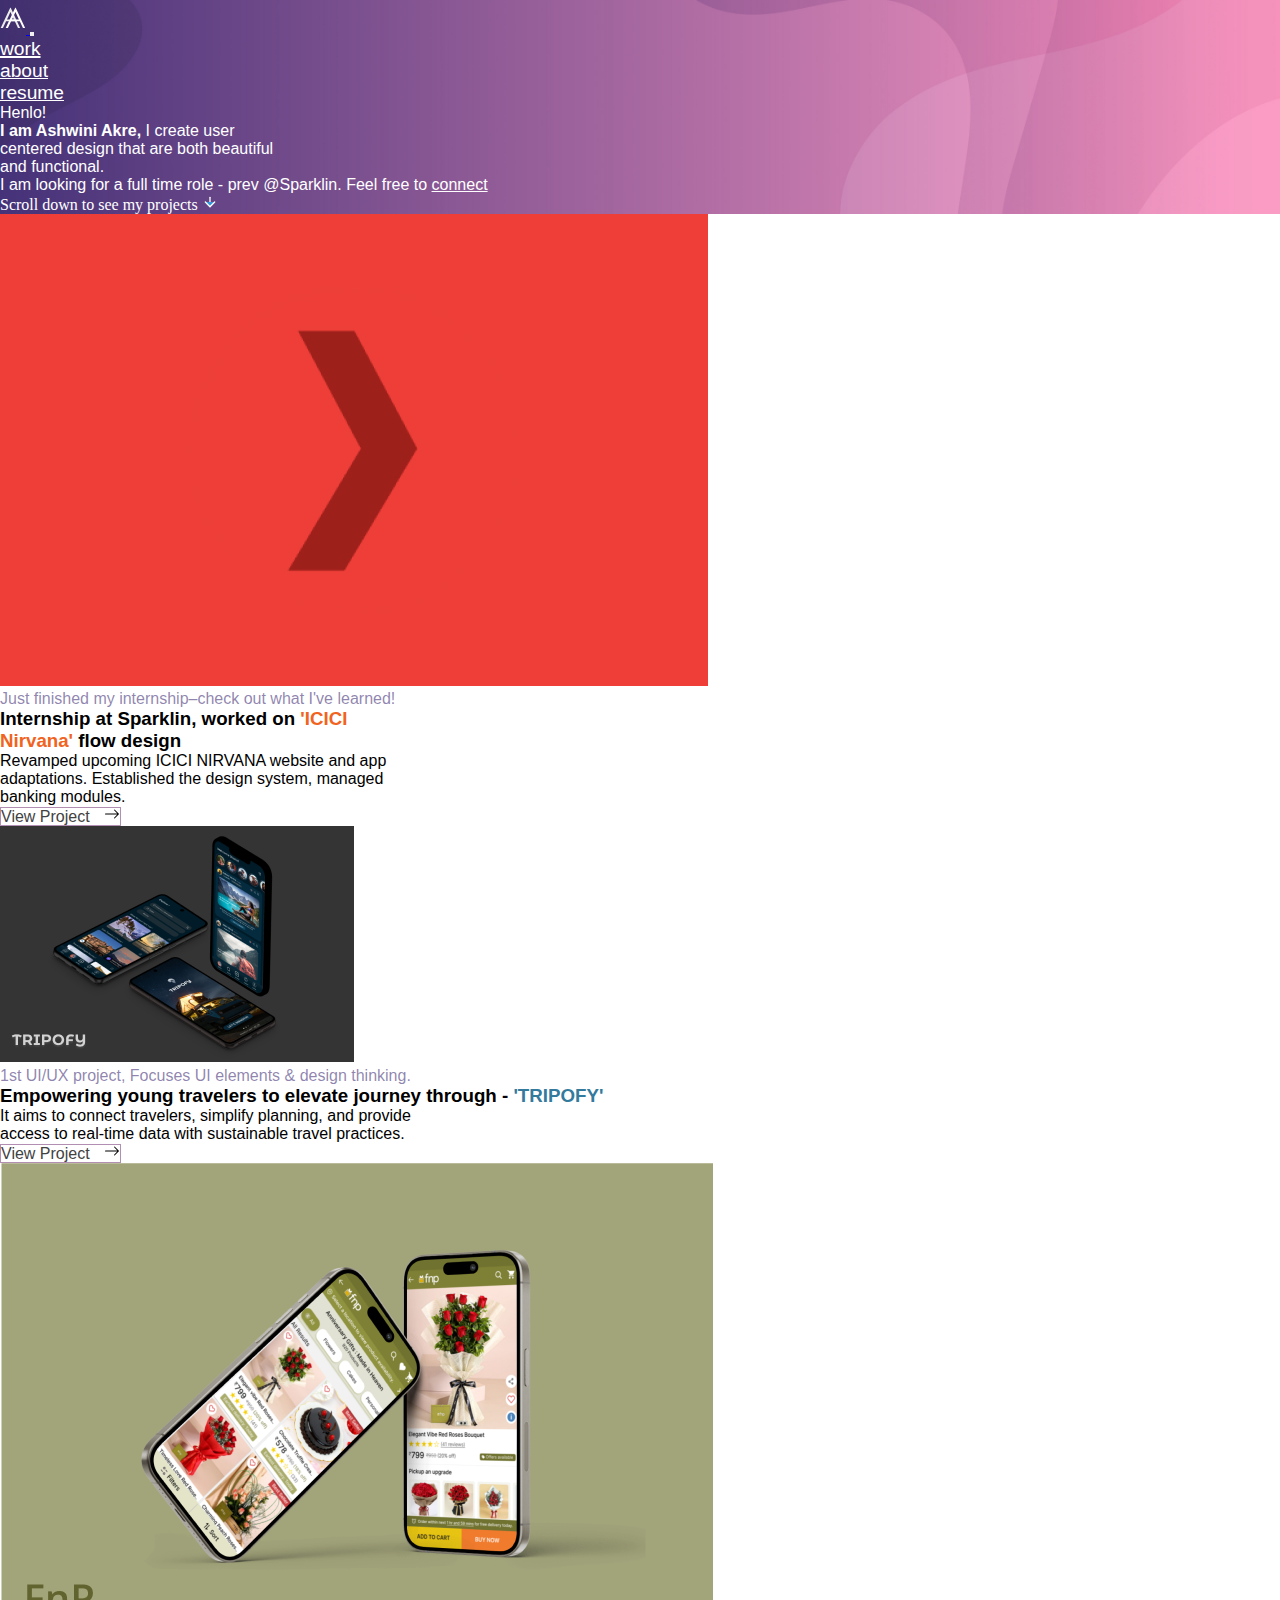
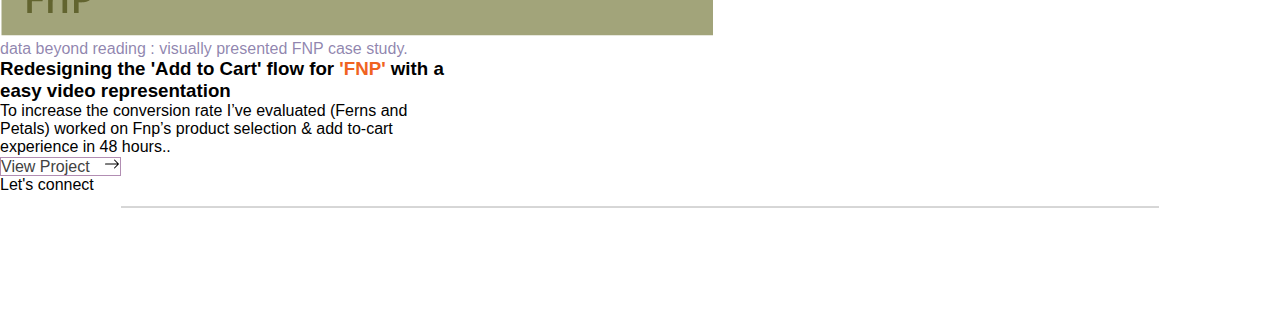
==== commit 256111aa: "Update about.html" ====
--- a/about.html
+++ b/about.html
@@ -5,100 +5,194 @@
   <meta name="viewport" content="width=device-width, initial-scale=1" />
   <link href="https://cdn.jsdelivr.net/npm/bootstrap@5.3.2/dist/css/bootstrap.min.css" rel="stylesheet"
     integrity="sha384-T3c6CoIi6uLrA9TneNEoa7RxnatzjcDSCmG1MXxSR1GAsXEV/Dwwykc2MPK8M2HN" crossorigin="anonymous" />
-  <script src="https://cdn.jsdelivr.net/npm/bootstrap@5.3.2/dist/js/bootstrap.bundle.min.js"></script>
+  <script src="https://cdn.jsdelivr.net/npm/bootstrap@5.3.2/dist/js/bootstrap.bundle.min.js"
+    integrity="sha384-C6RzsynM9kWDrMNeT87bh95OGNyZPhcTNXj1NW7RuBCsyN/o0jlpcV8Qyq46cDfL"
+    crossorigin="anonymous"></script>
   <link rel="stylesheet" href="style.css" />
-  <link rel="icon" sizes="192x192" href="img/LOGO.svg" />
+  <link rel="icon" sizes="192x192" href="img/logo.svg" />
 </head>
 
-<body data-bs-spy="scroll" data-bs-target="#simple-list-example" data-bs-offset="0" data-bs-smooth-scroll="true">
+<body>
   <div class="img-fluid">
-    <nav class="navbar navbar-expand-lg navbar-light px-5 pt-5">
-      <div class="container-fluid px-5">
-        <a href="index.html">
-          <img src="img/logo.svg" class="px-5" alt="Logo" />
-        </a>
-        <button class="navbar-toggler justify-content-center" type="button" data-bs-toggle="collapse"
-          data-bs-target="#navbarSupportedContent" aria-controls="navbarSupportedContent" aria-expanded="false"
-          aria-label="Toggle navigation">
-          <span class="navbar-toggler-icon"></span>
-        </button>
-        <div class="collapse navbar-collapse justify-content-end" id="navbarSupportedContent">
-          <ul class="navbar-nav text-center mb-2 mb-lg-0">
-            <li class="nav-item">
-              <a class="nav-link unactive px-4" href="index.html"> work </a>
-            </li>
-            <li class="nav-item">
-              <a class="nav-link activ fw-bold px-4" aria-current="page" href="about.html">
-                about
+    <div class="container-fluid pb-5">
+      <nav class="navbar navbar-expand-lg navbar-light px-5 pt-5">
+        <div class="container-fluid px-5">
+          <a href="index.html">
+            <img src="img/logo.svg" class="px-5" alt="Logo" />
+          </a>
+          <button class="navbar-toggler justify-content-center" type="button" data-bs-toggle="collapse"
+            data-bs-target="#navbarSupportedContent" aria-controls="navbarSupportedContent" aria-expanded="false"
+            aria-label="Toggle navigation">
+            <span class="navbar-toggler-icon"></span>
+          </button>
+          <div class="collapse navbar-collapse justify-content-end" id="navbarSupportedContent">
+            <ul class="navbar-nav text-center mb-2 mb-lg-0">
+              <li class="nav-item">
+                <a class="nav-link activ fw-bold px-4" aria-current="page" href="index.h">
+                  work
+                </a>
+              </li>
+              <li class="nav-item">
+                <a class="nav-link unactive px-4" href="about.html"> about </a>
+              </li>
+              <li class="nav-item">
+                <a class="nav-link unactive px-4" target="_blank" href="RESUME.pdf">
+                  resume
+                </a>
+              </li>
+            </ul>
+          </div>
+        </div>
+      </nav>
+      <div class="intro-section text-center">
+        <div>
+          <p class="fs-3 fst-italic fw-light">Henlo&#33;</p>
+          <p class="align-middle">
+            <span class="fs-2" style="font-weight: bolder">
+              I am Ashwini Akre,
+            </span>
+
+            <span class="fs-3" style="color: white; font-weight: 100">
+              I create user <br />centered design that are both beautiful
+              <br />and functional.
+            </span>
+          </p>
+        </div>
+        <p class="fs-6 fw-light">
+          <span>I am looking for a full time role - prev
+            <span class="fw-bold">@Sparklin.</span>
+            <span>Feel free to
+              <a href="mailto:ashwiniakre204@gmail.com" style="color: white; cursor: pointer">
+                connect
               </a>
-            </li>
-            <li class="nav-item">
-              <a class="nav-link unactive px-4" target="_blank" href="RESUME.pdf">
-                resume
-              </a>
-            </li>
-          </ul>
-        </div>
-      </div>
-    </nav>
-
-    <div class="row g-0 position-relativ mb-5 pd-5">
-      <div class="col-md-1"></div>
-      <div class="col-md-5 mb-md-0 p-md-4">
-        <img src="img/About/Graduation.jpg" class="w-100 pb-5" style="border-style: none;" />
-      </div>
-      <div class="col-md-6 pb-0 my-auto ps-5" style="max-width: 20rem">
-        <h1 class="fw-bold">I am glad to meet you!</h1>
-        <a class="text-decoration-underline p-1 rounded" href="#archivedwork" style="color: white">
-          checkout archived work</a>
-      </div>
-    </div>
-  </div>
-  <div class="container-sm py-5">
-    <div class="test-start fw-bold fs-1">Who am I&#63;</div>
-    <p class="text-start fs-5 lh-base">
-      Hi, I'm Ashwini Akre, a UX designer from Nagpur, India. I've recently
-      completed my internship at Sparklin. I graduated from Visvesvaraya
-      National Institute of Technology with a degree in architecture. I
-      developed a passion for design that extended beyond traditional
-      architecture during my studies. I'm excited to share my journey into the
-      world of UX design and would love to chat more about it when we connect.
-    </p>
-    <p class="text-start fs-5">
-      My background in architecture has given me a strong foundation in
-      problem-solving, attention to detail, and understanding user needs. As
-      an architect, I developed skills in critical thinking and designing
-      functional, aesthetically pleasing spaces that enhance user experience.
-      My transition into UX design allows me to naturally apply these skills
-      in a digital context.
-    </p>
-    <p class="text-start fs-5">
-      When I'm not designing, you can find me coddling in my other passions,
-      such as painting, traveling, and cooking. I'm a traveler and love
-      meeting new people and capturing painting moments. I'm looking forward
-      to connecting and sharing a passion for design, travel, art, and all
-      things creative!
+            </span>
+          </span>
+        </p>
+      </div>
+    </div>
+    <p class="text-center end-intro pt-5 pb-5">
+      Scroll down to see my projects
+      <img src="img/Home/arrow-down.svg" alt="arrow_down" />
     </p>
   </div>
 
-  <div class="text-center mb-5">
-    <a class="btn">Download Resume</a>
+  <div class="container-sm py-5">
+    <!-- First Project Row Card  -->
+    <div class="row g-0 position-relative my-5">
+      <div class="col-md-4 mb-md-0 p-md-4">
+        <img src="img/Home/Sparklin.jpg" class="w-100" alt="..." />
+      </div>
+      <div class="col-md-1"></div>
+      <div class="col-md-7 pt-4 ps-md-0">
+        <p class="text-uppercase fw-bold" style="color: rgba(70, 51, 121, 0.6)">
+          Just finished my internship&ndash;check out what I've learned!
+        </p>
+        <h3 class="mb-3" style="max-width: 26rem">
+          Internship at Sparklin, worked on
+          <span style="color: rgba(240, 99, 33, 1)" class="fw-bold">
+            &apos;ICICI Nirvana&apos;</span>
+          flow design
+        </h3>
+        <p style="max-width: 26rem">
+          Revamped upcoming ICICI NIRVANA website and app adaptations.
+          Established the design system, managed banking modules.
+        </p>
+
+        <a href="icici_nirvana.html" class="btn">View Project&nbsp;
+          <svg class="arrowIcon" width="16" height="16" viewBox="0 0 16 16" class="bi bi-arrow-right"
+            xmlns="http://www.w3.org/2000/svg">
+            <path fill-rule="evenodd"
+              d="M1 8a.5.5 0 0 1 .5-.5h11.793l-3.147-3.146a.5.5 0 0 1 .708-.708l4 4a.5.5 0 0 1 0 .708l-4 4a.5.5 0 0 1-.708-.708L13.293 8.5H1.5A.5.5 0 0 1 1 8" />
+          </svg>
+        </a>
+      </div>
+    </div>
+
+    <!-- Second Project Row Card  -->
+    <div class="d-flex flex-row-reverse g-0 position-relative my-5">
+      <div class="col-md-4 mb-md-0 p-md-4">
+        <img src="img/Home/tripofy.jpg" class="w-100" alt="..." />
+      </div>
+      <div class="col-md-1"></div>
+      <div class="col-md-5 p-4 ps-md-0">
+        <p class="text-uppercase fw-bold" style="color: rgba(70, 51, 121, 0.6)">
+          1st UI/UX project, Focuses UI elements & design thinking.
+        </p>
+        <h3 class="mt-0">
+          Empowering young travelers to elevate journey through -
+          <span style="color: #337a9c" class="fw-bold">
+            &apos;TRIPOFY&apos;
+          </span>
+        </h3>
+        <p style="max-width: 26rem">
+          It aims to connect travelers, simplify planning, and provide access
+          to real-time data with sustainable travel practices.
+        </p>
+        <a href="icici_nirvana.html" class="btn">
+          View Project&nbsp;
+          <svg class="arrowIcon" width="16" height="16" viewBox="0 0 16 16" class="bi bi-arrow-right"
+            xmlns="http://www.w3.org/2000/svg">
+            <path fill-rule="evenodd"
+              d="M1 8a.5.5 0 0 1 .5-.5h11.793l-3.147-3.146a.5.5 0 0 1 .708-.708l4 4a.5.5 0 0 1 0 .708l-4 4a.5.5 0 0 1-.708-.708L13.293 8.5H1.5A.5.5 0 0 1 1 8" />
+          </svg>
+        </a>
+      </div>
+    </div>
+
+    <!-- Third Project Row Card  -->
+    <div class="row g-0 position-relative my-5">
+      <div class="col-md-4 mb-md-0 p-md-4">
+        <img src="img/Home/FNP.jpg" class="w-100" alt="..." />
+      </div>
+      <div class="col-md-1"></div>
+      <div class="col-md-7 pt-4 ps-md-0">
+        <p class="text-uppercase fw-bold" style="color: rgba(70, 51, 121, 0.6)">
+          data beyond reading : visually presented FNP case study.
+        </p>
+        <h3 class="mb-3" style="max-width: 30rem">
+          Redesigning the 'Add to Cart' flow for
+          <span style="color: rgba(240, 99, 33, 1)" class="fw-bold">
+            &apos;FNP&apos;
+          </span>
+          with a easy video representation
+        </h3>
+        <p style="max-width: 26rem">
+          To increase the conversion rate I&rsquo;ve evaluated (Ferns and
+          Petals) worked on Fnp&rsquo;s product selection & add to-cart
+          experience in 48 hours..
+        </p>
+
+        <a href="icici_nirvana.html" class="btn">View Project&nbsp;
+          <svg class="arrowIcon" width="16" height="16" viewBox="0 0 16 16" class="bi bi-arrow-right"
+            xmlns="http://www.w3.org/2000/svg">
+            <path fill-rule="evenodd"
+              d="M1 8a.5.5 0 0 1 .5-.5h11.793l-3.147-3.146a.5.5 0 0 1 .708-.708l4 4a.5.5 0 0 1 0 .708l-4 4a.5.5 0 0 1-.708-.708L13.293 8.5H1.5A.5.5 0 0 1 1 8" />
+          </svg>
+        </a>
+      </div>
+    </div>
+
+    <!--               reverse project card                     -->
+
+    <!-- <div class="row g-0 position-relative">
+            <div class="col-md-3"></div>
+            <div class="col-md-4 p-4 ps-md-0">
+                <p>JUST FINISHED MY INTERNSHIP-CHECK OUT WHAT I'VE LEARNED!</p>
+                    <h3 class="mt-0">Internship at Sparklin, worked on
+                        <span style="color: rgba(240, 99, 33, 1);" class="fw-bold">
+                            &apos;ICICI Nirvana&apos;</span>
+                        flow design
+                    </h3>
+                <p>Another instance of placeholder content for this other custom component. It is intended to mimic what
+                    some real-world content would look like, and we're using it here to give the component a bit of body
+                    and size.</p>
+                <a href="#" class="stretched-link">Go somewhere</a>
+            </div>
+            <div class="col-md-4 mb-md-0 p-md-4">
+                <img src="img/Home/Sparklin.jpg" class="w-100" alt="...">
+            </div>
+        </div> -->
   </div>
-
-  <p class="fs-2 text-center pt-5" id="archivedwork">Archived work</p>
-
-  <div class="row g-0 justify-content-center pb-5">
-    <div class="col-md-3 p-4">
-      <img src="img/About/google.jpg" alt="" />
-    </div>
-    <div class="col-md-3 p-4 mx-4">
-      <img src="img/About/art_1.jpg" alt="" />
-    </div>
-    <div class="col-md-3 p-4">
-      <img src="img/About/art_21.jpg" alt="" />
-    </div>
-  </div>
-
   <div class="container-sm pb-5">
     <p class="text-center fs-3 fw-bold">Let's connect</p>
     <svg xmlns="http://www.w3.org/2000/svg" width="100%" height="2" viewBox="0 0 1038 2" fill="none">
--- a/style.css
+++ b/style.css
@@ -0,0 +1,77 @@
+* {
+    margin: 0rem;
+    padding: 0rem;
+    box-sizing: border-box;
+    font-family: "open sans-regular", Helvetica;
+}
+
+.img-fluid {
+    background-image: url("img/background.jpg");
+    min-width: 100%;
+    background-position: center;
+    background-repeat: no-repeat;
+    background-size: cover;
+    color: #FFFFFF;
+    font-family: "open sans-regular", Helvetica;
+}
+
+.activ {
+    color: #FFFFFF;
+    text-decoration: #FFFFFF underline 2px;
+}
+
+.activ:hover {
+    color: #FFFFFF;
+}
+
+.nav-link {
+    font-size: 1.2rem;
+    font-weight: 500;
+    color: #FFFFFF;
+}
+
+.unactive:hover {
+    color: white;
+    text-decoration: #FFFFFF underline;
+    text-decoration: underline 1px;
+
+}
+
+.intro-section a {
+    text-decoration: underline;
+}
+
+.end-intro {
+    font-family: ISOCPEUR;
+}
+
+.img-thumbnail {
+    border-style: none;
+}
+
+.btn {
+    font-family: "Quicksand-regular", Helvetica;
+    font-weight: 400;
+    line-height: 19px;
+    letter-spacing: 0em;
+    background-color: #FFFFFF;
+    color: #424242;
+    text-align: center;
+    text-decoration: none;
+    cursor: pointer;
+    border: 0.1rem solid #7636788f;
+}
+
+.btn:hover {
+    background-color: #905691;
+    color: rgba(255, 255, 255);
+}
+
+.arrowIcon {
+    margin-left: 5px;
+    transition: fill 0.3s;
+}
+
+.btn:hover .arrowIcon {
+    fill: #ffffff;
+}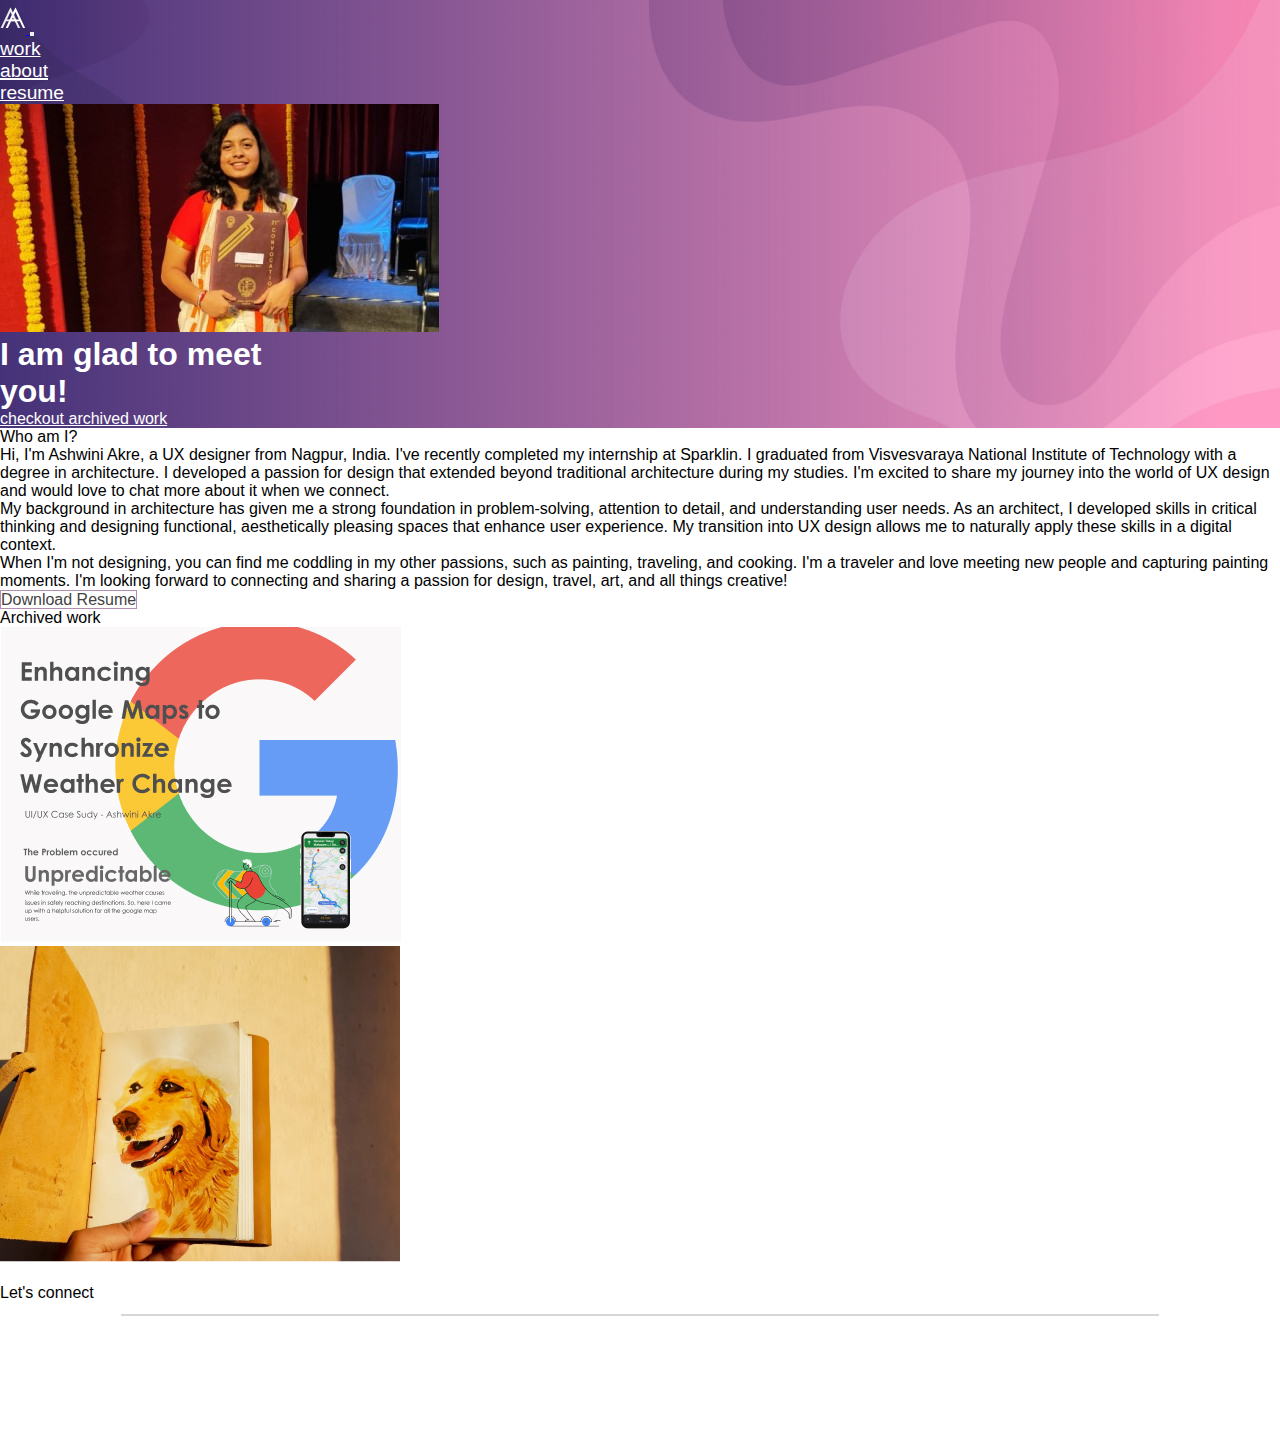
==== commit 46ca4874: "Update about.html" ====
--- a/about.html
+++ b/about.html
@@ -5,194 +5,100 @@
   <meta name="viewport" content="width=device-width, initial-scale=1" />
   <link href="https://cdn.jsdelivr.net/npm/bootstrap@5.3.2/dist/css/bootstrap.min.css" rel="stylesheet"
     integrity="sha384-T3c6CoIi6uLrA9TneNEoa7RxnatzjcDSCmG1MXxSR1GAsXEV/Dwwykc2MPK8M2HN" crossorigin="anonymous" />
-  <script src="https://cdn.jsdelivr.net/npm/bootstrap@5.3.2/dist/js/bootstrap.bundle.min.js"
-    integrity="sha384-C6RzsynM9kWDrMNeT87bh95OGNyZPhcTNXj1NW7RuBCsyN/o0jlpcV8Qyq46cDfL"
-    crossorigin="anonymous"></script>
+  <script src="https://cdn.jsdelivr.net/npm/bootstrap@5.3.2/dist/js/bootstrap.bundle.min.js"></script>
   <link rel="stylesheet" href="style.css" />
-  <link rel="icon" sizes="192x192" href="img/logo.svg" />
+  <link rel="icon" sizes="192x192" href="img/LOGO.svg" />
 </head>
 
-<body>
+<body data-bs-spy="scroll" data-bs-target="#simple-list-example" data-bs-offset="0" data-bs-smooth-scroll="true">
   <div class="img-fluid">
-    <div class="container-fluid pb-5">
-      <nav class="navbar navbar-expand-lg navbar-light px-5 pt-5">
-        <div class="container-fluid px-5">
-          <a href="index.html">
-            <img src="img/logo.svg" class="px-5" alt="Logo" />
-          </a>
-          <button class="navbar-toggler justify-content-center" type="button" data-bs-toggle="collapse"
-            data-bs-target="#navbarSupportedContent" aria-controls="navbarSupportedContent" aria-expanded="false"
-            aria-label="Toggle navigation">
-            <span class="navbar-toggler-icon"></span>
-          </button>
-          <div class="collapse navbar-collapse justify-content-end" id="navbarSupportedContent">
-            <ul class="navbar-nav text-center mb-2 mb-lg-0">
-              <li class="nav-item">
-                <a class="nav-link activ fw-bold px-4" aria-current="page" href="index.h">
-                  work
-                </a>
-              </li>
-              <li class="nav-item">
-                <a class="nav-link unactive px-4" href="about.html"> about </a>
-              </li>
-              <li class="nav-item">
-                <a class="nav-link unactive px-4" target="_blank" href="RESUME.pdf">
-                  resume
-                </a>
-              </li>
-            </ul>
-          </div>
+    <nav class="navbar navbar-expand-lg navbar-light px-5 pt-5">
+      <div class="container-fluid px-5">
+        <a href="index.html">
+          <img src="img/logo.svg" class="px-5" alt="Logo" />
+        </a>
+        <button class="navbar-toggler justify-content-center" type="button" data-bs-toggle="collapse"
+          data-bs-target="#navbarSupportedContent" aria-controls="navbarSupportedContent" aria-expanded="false"
+          aria-label="Toggle navigation">
+          <span class="navbar-toggler-icon"></span>
+        </button>
+        <div class="collapse navbar-collapse justify-content-end" id="navbarSupportedContent">
+          <ul class="navbar-nav text-center mb-2 mb-lg-0">
+            <li class="nav-item">
+              <a class="nav-link unactive px-4" href="index.html"> work </a>
+            </li>
+            <li class="nav-item">
+              <a class="nav-link activ fw-bold px-4" aria-current="page" href="about.html">
+                about
+              </a>
+            </li>
+            <li class="nav-item">
+              <a class="nav-link unactive px-4" target="_blank" href="RESUME.pdf">
+                resume
+              </a>
+            </li>
+          </ul>
         </div>
-      </nav>
-      <div class="intro-section text-center">
-        <div>
-          <p class="fs-3 fst-italic fw-light">Henlo&#33;</p>
-          <p class="align-middle">
-            <span class="fs-2" style="font-weight: bolder">
-              I am Ashwini Akre,
-            </span>
+      </div>
+    </nav>
 
-            <span class="fs-3" style="color: white; font-weight: 100">
-              I create user <br />centered design that are both beautiful
-              <br />and functional.
-            </span>
-          </p>
-        </div>
-        <p class="fs-6 fw-light">
-          <span>I am looking for a full time role - prev
-            <span class="fw-bold">@Sparklin.</span>
-            <span>Feel free to
-              <a href="mailto:ashwiniakre204@gmail.com" style="color: white; cursor: pointer">
-                connect
-              </a>
-            </span>
-          </span>
-        </p>
+    <div class="row g-0 position-relativ mb-5 pd-5">
+      <div class="col-md-1"></div>
+      <div class="col-md-5 mb-md-0 p-md-4">
+        <img src="img/About/Graduation.jpg" class="w-100 pb-5" style="border-style: none;" />
+      </div>
+      <div class="col-md-6 pb-0 my-auto ps-5" style="max-width: 20rem">
+        <h1 class="fw-bold">I am glad to meet you!</h1>
+        <a class="text-decoration-underline p-1 rounded" href="#archivedwork" style="color: white">
+          checkout archived work</a>
       </div>
     </div>
-    <p class="text-center end-intro pt-5 pb-5">
-      Scroll down to see my projects
-      <img src="img/Home/arrow-down.svg" alt="arrow_down" />
+  </div>
+  <div class="container-sm py-5">
+    <div class="test-start fw-bold fs-1">Who am I&#63;</div>
+    <p class="text-start fs-5 lh-base">
+      Hi, I'm Ashwini Akre, a UX designer from Nagpur, India. I've recently
+      completed my internship at Sparklin. I graduated from Visvesvaraya
+      National Institute of Technology with a degree in architecture. I
+      developed a passion for design that extended beyond traditional
+      architecture during my studies. I'm excited to share my journey into the
+      world of UX design and would love to chat more about it when we connect.
+    </p>
+    <p class="text-start fs-5">
+      My background in architecture has given me a strong foundation in
+      problem-solving, attention to detail, and understanding user needs. As
+      an architect, I developed skills in critical thinking and designing
+      functional, aesthetically pleasing spaces that enhance user experience.
+      My transition into UX design allows me to naturally apply these skills
+      in a digital context.
+    </p>
+    <p class="text-start fs-5">
+      When I'm not designing, you can find me coddling in my other passions,
+      such as painting, traveling, and cooking. I'm a traveler and love
+      meeting new people and capturing painting moments. I'm looking forward
+      to connecting and sharing a passion for design, travel, art, and all
+      things creative!
     </p>
   </div>
 
-  <div class="container-sm py-5">
-    <!-- First Project Row Card  -->
-    <div class="row g-0 position-relative my-5">
-      <div class="col-md-4 mb-md-0 p-md-4">
-        <img src="img/Home/Sparklin.jpg" class="w-100" alt="..." />
-      </div>
-      <div class="col-md-1"></div>
-      <div class="col-md-7 pt-4 ps-md-0">
-        <p class="text-uppercase fw-bold" style="color: rgba(70, 51, 121, 0.6)">
-          Just finished my internship&ndash;check out what I've learned!
-        </p>
-        <h3 class="mb-3" style="max-width: 26rem">
-          Internship at Sparklin, worked on
-          <span style="color: rgba(240, 99, 33, 1)" class="fw-bold">
-            &apos;ICICI Nirvana&apos;</span>
-          flow design
-        </h3>
-        <p style="max-width: 26rem">
-          Revamped upcoming ICICI NIRVANA website and app adaptations.
-          Established the design system, managed banking modules.
-        </p>
+  <div class="text-center mb-5">
+    <a class="btn">Download Resume</a>
+  </div>
 
-        <a href="icici_nirvana.html" class="btn">View Project&nbsp;
-          <svg class="arrowIcon" width="16" height="16" viewBox="0 0 16 16" class="bi bi-arrow-right"
-            xmlns="http://www.w3.org/2000/svg">
-            <path fill-rule="evenodd"
-              d="M1 8a.5.5 0 0 1 .5-.5h11.793l-3.147-3.146a.5.5 0 0 1 .708-.708l4 4a.5.5 0 0 1 0 .708l-4 4a.5.5 0 0 1-.708-.708L13.293 8.5H1.5A.5.5 0 0 1 1 8" />
-          </svg>
-        </a>
-      </div>
+  <p class="fs-2 text-center pt-5" id="archivedwork">Archived work</p>
+
+  <div class="row g-0 justify-content-center pb-5">
+    <div class="col-md-3 p-4">
+      <img src="img/About/google.jpg" alt="" />
     </div>
+    <div class="col-md-3 p-4 mx-4">
+      <img src="img/About/art_1.jpg" alt="" />
+    </div>
+    <div class="col-md-3 p-4">
+      <img src="img/About/art_21.jpg" alt="" />
+    </div>
+  </div>
 
-    <!-- Second Project Row Card  -->
-    <div class="d-flex flex-row-reverse g-0 position-relative my-5">
-      <div class="col-md-4 mb-md-0 p-md-4">
-        <img src="img/Home/tripofy.jpg" class="w-100" alt="..." />
-      </div>
-      <div class="col-md-1"></div>
-      <div class="col-md-5 p-4 ps-md-0">
-        <p class="text-uppercase fw-bold" style="color: rgba(70, 51, 121, 0.6)">
-          1st UI/UX project, Focuses UI elements & design thinking.
-        </p>
-        <h3 class="mt-0">
-          Empowering young travelers to elevate journey through -
-          <span style="color: #337a9c" class="fw-bold">
-            &apos;TRIPOFY&apos;
-          </span>
-        </h3>
-        <p style="max-width: 26rem">
-          It aims to connect travelers, simplify planning, and provide access
-          to real-time data with sustainable travel practices.
-        </p>
-        <a href="icici_nirvana.html" class="btn">
-          View Project&nbsp;
-          <svg class="arrowIcon" width="16" height="16" viewBox="0 0 16 16" class="bi bi-arrow-right"
-            xmlns="http://www.w3.org/2000/svg">
-            <path fill-rule="evenodd"
-              d="M1 8a.5.5 0 0 1 .5-.5h11.793l-3.147-3.146a.5.5 0 0 1 .708-.708l4 4a.5.5 0 0 1 0 .708l-4 4a.5.5 0 0 1-.708-.708L13.293 8.5H1.5A.5.5 0 0 1 1 8" />
-          </svg>
-        </a>
-      </div>
-    </div>
-
-    <!-- Third Project Row Card  -->
-    <div class="row g-0 position-relative my-5">
-      <div class="col-md-4 mb-md-0 p-md-4">
-        <img src="img/Home/FNP.jpg" class="w-100" alt="..." />
-      </div>
-      <div class="col-md-1"></div>
-      <div class="col-md-7 pt-4 ps-md-0">
-        <p class="text-uppercase fw-bold" style="color: rgba(70, 51, 121, 0.6)">
-          data beyond reading : visually presented FNP case study.
-        </p>
-        <h3 class="mb-3" style="max-width: 30rem">
-          Redesigning the 'Add to Cart' flow for
-          <span style="color: rgba(240, 99, 33, 1)" class="fw-bold">
-            &apos;FNP&apos;
-          </span>
-          with a easy video representation
-        </h3>
-        <p style="max-width: 26rem">
-          To increase the conversion rate I&rsquo;ve evaluated (Ferns and
-          Petals) worked on Fnp&rsquo;s product selection & add to-cart
-          experience in 48 hours..
-        </p>
-
-        <a href="icici_nirvana.html" class="btn">View Project&nbsp;
-          <svg class="arrowIcon" width="16" height="16" viewBox="0 0 16 16" class="bi bi-arrow-right"
-            xmlns="http://www.w3.org/2000/svg">
-            <path fill-rule="evenodd"
-              d="M1 8a.5.5 0 0 1 .5-.5h11.793l-3.147-3.146a.5.5 0 0 1 .708-.708l4 4a.5.5 0 0 1 0 .708l-4 4a.5.5 0 0 1-.708-.708L13.293 8.5H1.5A.5.5 0 0 1 1 8" />
-          </svg>
-        </a>
-      </div>
-    </div>
-
-    <!--               reverse project card                     -->
-
-    <!-- <div class="row g-0 position-relative">
-            <div class="col-md-3"></div>
-            <div class="col-md-4 p-4 ps-md-0">
-                <p>JUST FINISHED MY INTERNSHIP-CHECK OUT WHAT I'VE LEARNED!</p>
-                    <h3 class="mt-0">Internship at Sparklin, worked on
-                        <span style="color: rgba(240, 99, 33, 1);" class="fw-bold">
-                            &apos;ICICI Nirvana&apos;</span>
-                        flow design
-                    </h3>
-                <p>Another instance of placeholder content for this other custom component. It is intended to mimic what
-                    some real-world content would look like, and we're using it here to give the component a bit of body
-                    and size.</p>
-                <a href="#" class="stretched-link">Go somewhere</a>
-            </div>
-            <div class="col-md-4 mb-md-0 p-md-4">
-                <img src="img/Home/Sparklin.jpg" class="w-100" alt="...">
-            </div>
-        </div> -->
-  </div>
   <div class="container-sm pb-5">
     <p class="text-center fs-3 fw-bold">Let's connect</p>
     <svg xmlns="http://www.w3.org/2000/svg" width="100%" height="2" viewBox="0 0 1038 2" fill="none">
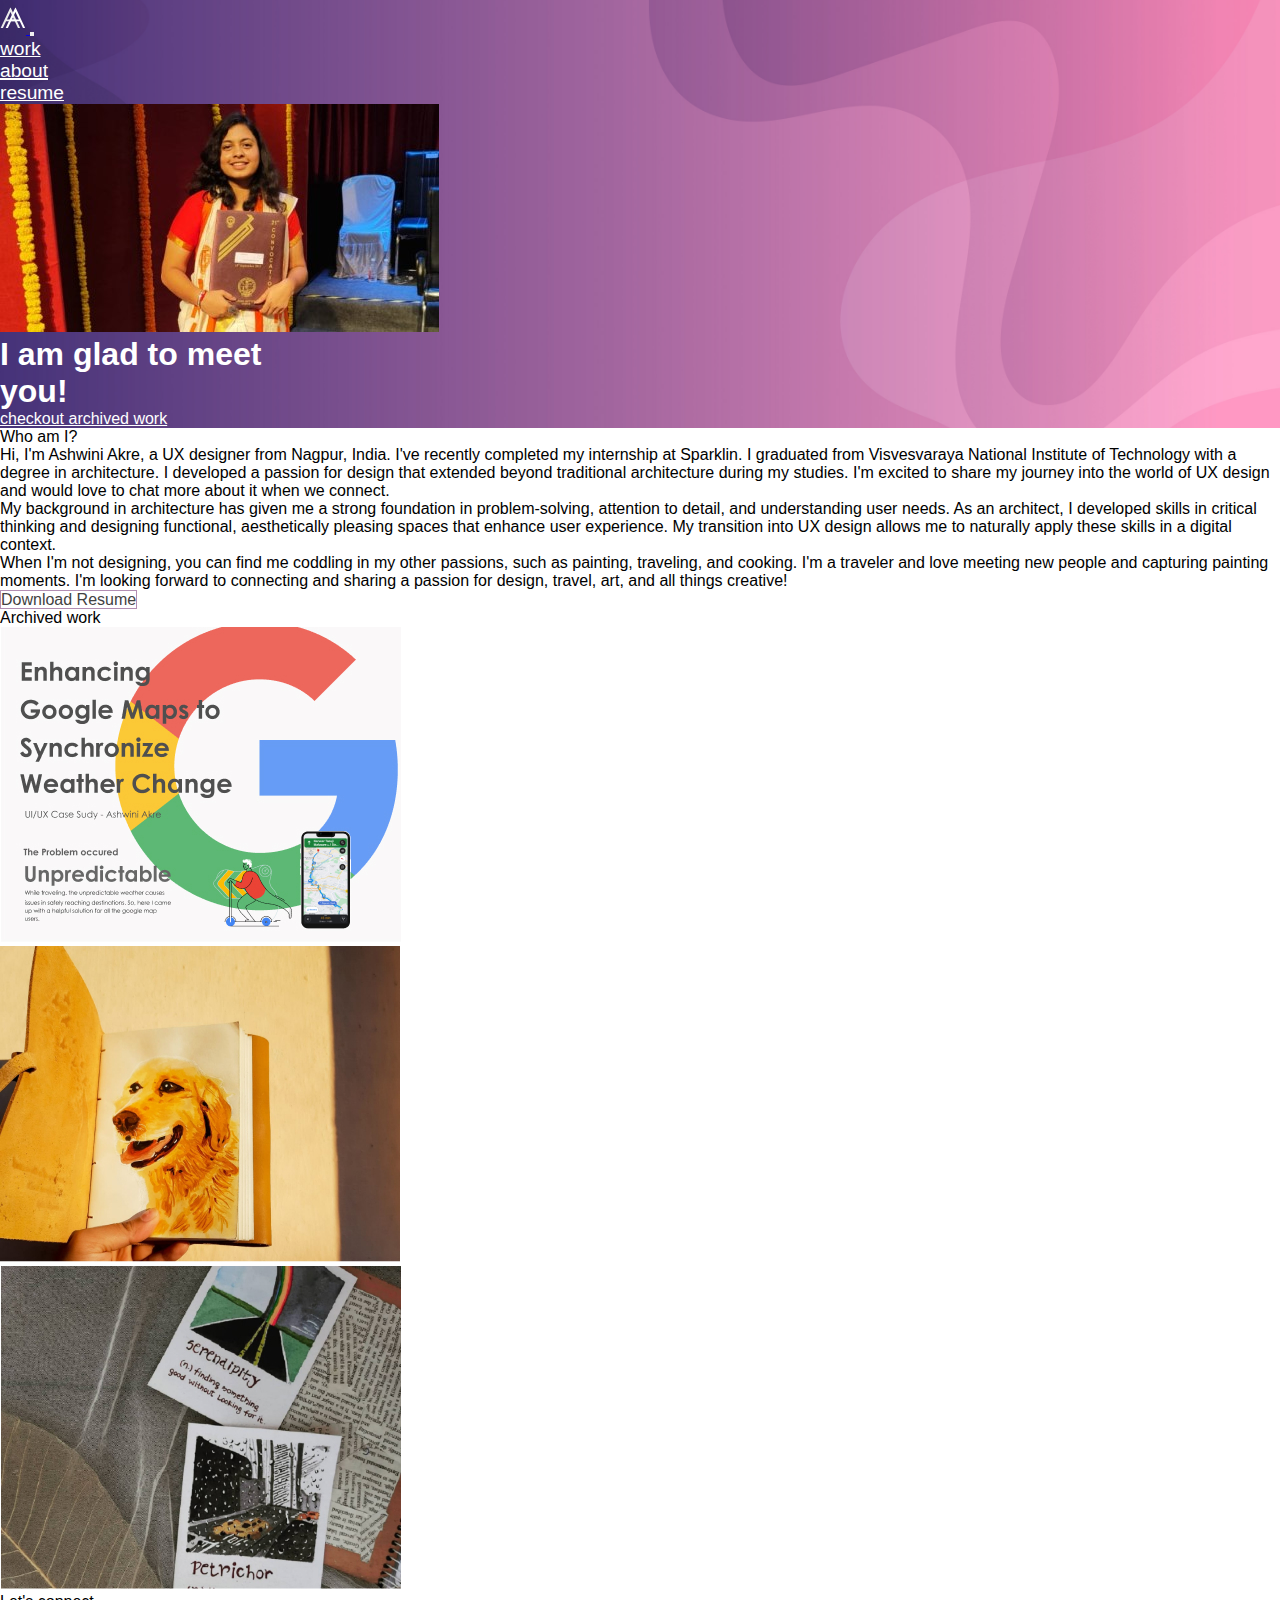
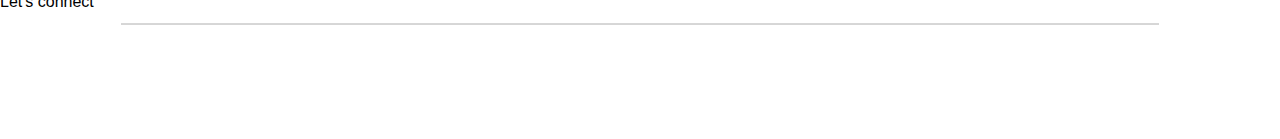
==== commit 17e0ce30: "Update about.html" ====
--- a/about.html
+++ b/about.html
@@ -95,7 +95,7 @@
       <img src="img/About/art_1.jpg" alt="" />
     </div>
     <div class="col-md-3 p-4">
-      <img src="img/About/art_21.jpg" alt="" />
+      <img src="img/About/art_2.jpg" alt="" />
     </div>
   </div>
 
